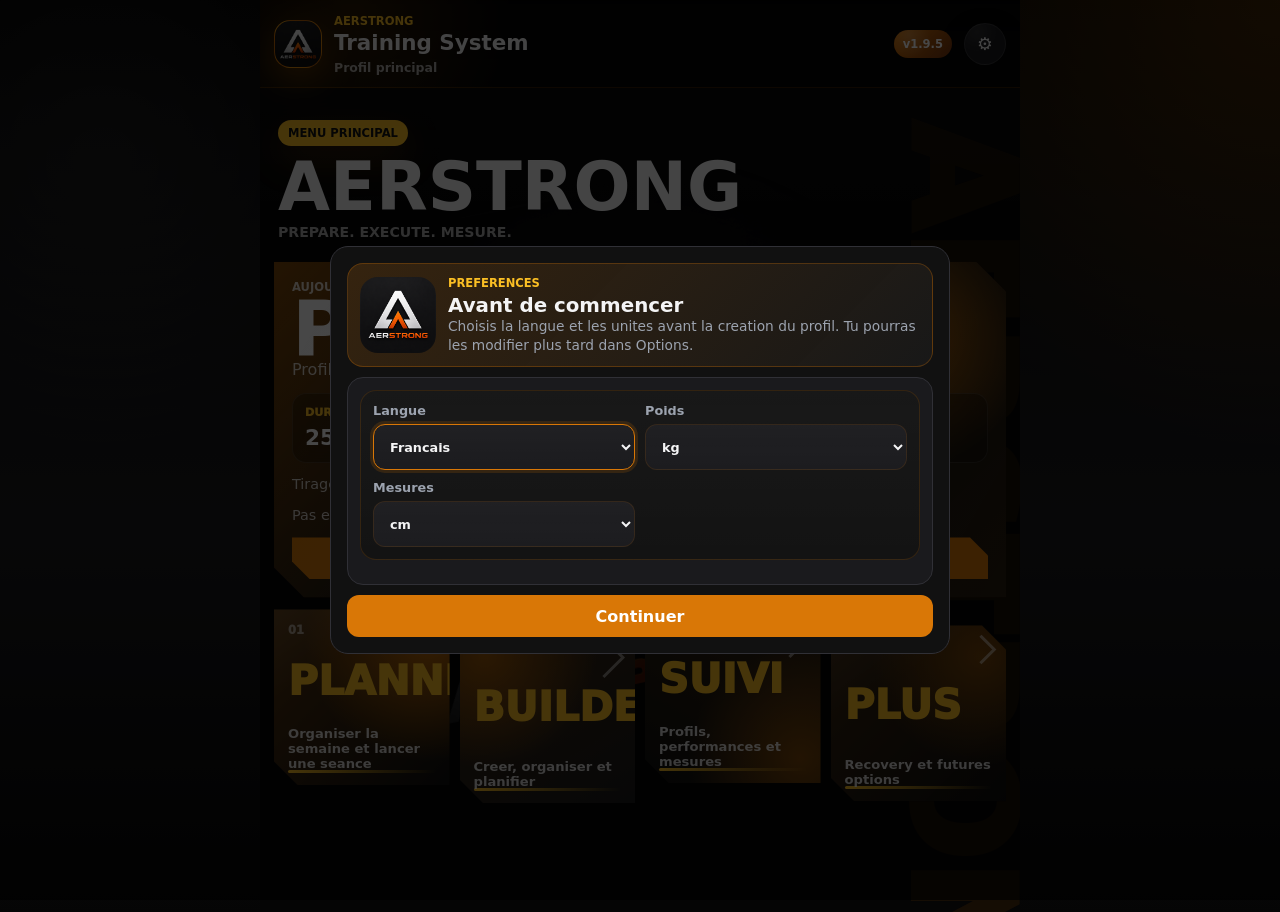
==== github-upload/index.html @ 8ae1c83d "Fix French localization replacements" ====
<!doctype html>
<html lang="fr">
  <head>
    <meta charset="utf-8">
    <meta name="viewport" content="width=device-width, initial-scale=1, viewport-fit=cover">
    <meta name="theme-color" content="#070707">
    <title>AERSTRONG</title>
    <link rel="manifest" href="manifest.webmanifest">
    <link rel="apple-touch-icon" href="icons/apple-touch-icon.png">
    <link rel="stylesheet" href="styles.css">
  </head>
  <body>
    <div class="app-shell">
      <header class="topbar">
        <div class="brand-mark" aria-hidden="true">
          <img src="icons/aerstrong_logo.png" alt="" draggable="false">
        </div>
        <div>
          <p class="eyebrow">AERSTRONG</p>
          <h1>Training System</h1>
          <p class="active-profile-chip" id="activeProfileName">Profil principal</p>
        </div>
        <span class="version-badge" id="appVersionBadge">v1.9.5</span>
        <button class="settings-button" id="openSettings" type="button" title="Options" aria-label="Options">⚙</button>
        <button class="icon-button" id="installButton" type="button" hidden title="Installer">Install</button>
      </header>

      <main>
        <section class="view active home-view" id="homeView">
          <div class="home-watermark" aria-hidden="true"></div>
          <div class="main-menu-head">
            <p class="label">Menu principal</p>
            <h2>AERSTRONG</h2>
            <p>Prepare. Execute. Mesure.</p>
          </div>
          <section id="todayDashboard"></section>
          <div class="main-menu-grid" aria-label="Menu principal">
            <button class="main-menu-button training" data-view="planner" type="button">
              <small>01</small>
              <span>Planning</span>
              <strong>Organiser la semaine et lancer une seance</strong>
              <em>Aujourd'hui, semaine, deplacements</em>
            </button>
            <button class="main-menu-button builder" data-view="builder" type="button">
              <small>02</small>
              <span>Builder</span>
              <strong>Creer, organiser et planifier</strong>
              <em>Seances, exercices, modeles</em>
            </button>
            <button class="main-menu-button tracking" data-view="tracking" type="button">
              <small>03</small>
              <span>Suivi</span>
              <strong>Profils, performances et mesures</strong>
              <em>Coach, courbes, historique</em>
            </button>
            <button class="main-menu-button future" data-view="future" type="button">
              <small>04</small>
              <span>Plus</span>
              <strong>Recovery et futures options</strong>
              <em>Modules a venir</em>
            </button>
          </div>
        </section>

        <section class="view" id="trainingView">
          <button class="menu-back-button" data-view="home" type="button">Menu</button>
          <div id="trainingScreen"></div>
        </section>

        <section class="view" id="builderView">
          <button class="menu-back-button" data-view="home" type="button">Menu</button>
          <div class="section-head">
            <div>
              <p class="label">Seance Builder</p>
              <h2>Preparation des semaines</h2>
            </div>
            <span class="status-pill">Avant la salle</span>
          </div>

          <div class="segmented builder-tabs" id="builderModes" aria-label="Sections du builder">
            <button class="segment active" data-builder-mode="sessions" type="button">Seances</button>
            <button class="segment" data-builder-mode="library" type="button">Exercices</button>
            <button class="segment" data-builder-mode="models" type="button">Modeles</button>
          </div>

          <div class="builder-pane active" id="builderSessions">
            <form class="input-grid" id="templateForm">
              <label>
                Nom de la seance
                <input id="templateName" placeholder="Push A, Pull B, Legs" required>
              </label>
              <label>
                Groupe
                <select id="templateGroup"></select>
              </label>
              <label>
                Nouveau groupe
                <input id="newTemplateGroup" placeholder="Prise de masse, Force...">
              </label>
              <button class="primary-button align-end" type="submit">Creer</button>
            </form>
            <section>
              <div class="item-head">
                <h3>Seances</h3>
                <span class="status-pill" id="activeTrainingGroupPill">Tous</span>
              </div>
              <div class="filter-row" id="trainingGroupFilters"></div>
              <div class="stack" id="templateList"></div>
            </section>
          </div>

          <div class="builder-pane" id="builderLibrary">
            <section>
              <h3>Bibliotheque exercices</h3>
              <form class="input-grid compact-form" id="exerciseForm">
                <input id="exerciseEditId" type="hidden">
                <label>
                  Exercice
                  <input id="exerciseName" placeholder="Tirage vertical poulie" required>
                </label>
                <label>
                  Groupe musculaire
                  <select id="exerciseFamily"></select>
                </label>
                <label>
                  Type
                  <select id="exerciseEquipment">
                    <option>Machine guidee</option>
                    <option>Poulie</option>
                    <option>Halteres</option>
                    <option>Barre</option>
                    <option>Poids du corps</option>
                  </select>
                </label>
                <label>
                  Repos par defaut
                  <div class="time-picker">
                    <select id="exerciseRestMinutes" aria-label="Minutes"></select>
                    <span class="time-separator">:</span>
                    <select id="exerciseRestSeconds" aria-label="Secondes"></select>
                  </div>
                </label>
                <label class="wide">
                  Alternatives
                  <select id="exerciseAlternativePick"></select>
                </label>
                <div class="chip-list wide" id="exerciseAlternativeTags"></div>
                <div class="button-row wide">
                  <button class="primary-button" id="exerciseSubmitButton" type="submit">Ajouter l'exercice</button>
                  <button class="small-button" id="cancelExerciseEdit" type="button" hidden>Annuler</button>
                </div>
              </form>
              <section class="item-card compact-manager">
                <div class="item-head">
                  <div>
                    <strong>Groupes musculaires</strong>
                    <p class="muted-text">Renommer ou supprimer un groupe personnalise.</p>
                  </div>
                </div>
                <div class="chip-list" id="muscleGroupManager"></div>
              </section>
              <label class="search-box">
                Recherche exercice
                <input id="exerciseLibrarySearch" type="search" placeholder="Squat, tirage, curl..." autocomplete="off">
              </label>
              <div class="filter-row" id="equipmentFilters"></div>
              <div class="filter-row" id="muscleFilters"></div>
              <div class="stack" id="exerciseLibrary"></div>
            </section>
          </div>

          <section class="planner-panel builder-pane" id="builderModels">
            <div class="section-head">
              <div>
                <p class="label">Modeles</p>
                <h2>Programmes prets a adapter</h2>
              </div>
            </div>
            <div class="model-grid" id="programModelList"></div>
          </section>
        </section>

        <section class="view" id="plannerView">
          <button class="menu-back-button" data-view="home" type="button">Menu</button>
          <div class="section-head">
            <div>
              <p class="label">Planning</p>
              <h2>Organisation hebdo</h2>
            </div>
            <span class="status-pill">Calendrier</span>
          </div>
          <section class="planner-overview" id="plannerOverview"></section>
          <form class="input-grid planner-form" id="scheduleForm">
            <label>
              Date
              <input id="scheduleDate" type="date" required>
            </label>
            <label>
              Seance
              <select id="scheduleTemplate" required></select>
            </label>
            <label class="check-row">
              <input id="scheduleRepeat" type="checkbox">
              Revient chaque semaine
            </label>
            <button class="primary-button align-end" type="submit">Planifier</button>
          </form>
          <div class="segmented" id="calendarModes" aria-label="Affichage planning">
            <button class="segment active" data-calendar-mode="week" type="button">Semaine</button>
            <button class="segment" data-calendar-mode="planner" type="button">Planner</button>
            <button class="segment" data-calendar-mode="list" type="button">Liste</button>
          </div>
          <div class="stack" id="calendarList"></div>
        </section>

        <section class="view" id="trackingView">
          <button class="menu-back-button" data-view="home" type="button">Menu</button>
          <div class="section-head">
            <div>
              <p class="label">Suivi</p>
              <h2>Performance & Mensurations</h2>
            </div>
          </div>
          <div class="segmented" id="trackingModes">
            <button class="segment active" data-tracking-mode="performance" type="button">Performance</button>
            <button class="segment" data-tracking-mode="coach" type="button">Coach</button>
            <button class="segment" data-tracking-mode="charts" type="button">Courbes</button>
            <button class="segment" data-tracking-mode="health" type="button">Mensurations</button>
          </div>
          <div id="trackingPanel"></div>
        </section>

        <section class="view" id="futureView">
          <button class="menu-back-button" data-view="home" type="button">Menu</button>
          <div class="section-head">
            <div>
              <p class="label">Plus</p>
              <h2>Outils & prochaines categories</h2>
            </div>
          </div>
          <div class="plus-grid">
            <article class="plus-card nutrition">
              <span>Nutrition</span>
              <strong>Module a venir</strong>
              <p>En reconstruction pour rester simple, clair et vraiment utile.</p>
              <button class="small-button" id="openNutrition" type="button" disabled>Prochainement</button>
            </article>
            <article class="plus-card recovery">
              <span>Recovery</span>
              <strong>Sommeil, fatigue et douleurs</strong>
              <p>Noter la recuperation pour mieux comprendre les performances et ajuster les seances.</p>
              <button class="small-button" type="button" disabled>Prochainement</button>
            </article>
          </div>
        </section>

        <section class="view" id="nutritionView">
          <button class="menu-back-button" data-view="future" type="button">Plus</button>
          <div class="section-head">
            <div>
              <p class="label">Nutrition</p>
              <h2>Adherence & objectifs</h2>
            </div>
          </div>
          <section class="nutrition-panel" id="nutritionPanel"></section>
        </section>

        <section class="view" id="coachView">
          <button class="menu-back-button" data-view="future" type="button">Plus</button>
          <div class="section-head">
            <div>
              <p class="label">Coach</p>
              <h2>Suggestions intelligentes</h2>
            </div>
          </div>
          <section class="coach-panel" id="coachPanel"></section>
        </section>
      </main>
    </div>


    <dialog id="firstSettingsDialog" class="wide-dialog">
      <form method="dialog" class="dialog-card onboarding-card" id="firstSettingsForm">
        <div class="onboarding-hero">
          <img src="icons/aerstrong_logo.png" alt="" draggable="false">
          <div>
            <p class="label" id="firstSettingsLabel">Preferences</p>
            <h2 id="firstSettingsTitle">Avant de commencer</h2>
            <p class="muted-text" id="firstSettingsText">Choisis la langue et les unites avant la creation du profil. Tu pourras les modifier plus tard dans Options.</p>
          </div>
        </div>
        <section class="onboarding-section">
          <div class="input-grid compact-form">
            <label id="firstLanguageLabel">Langue
              <select id="firstLanguage">
                <option value="fr">Francais</option>
                <option value="en">English</option>
              </select>
            </label>
            <label id="firstWeightLabel">Poids
              <select id="firstWeightUnit">
                <option value="kg">kg</option>
                <option value="lbs">lbs</option>
              </select>
            </label>
            <label id="firstLengthLabel">Mesures
              <select id="firstLengthUnit">
                <option value="cm">cm</option>
                <option value="inch">inch</option>
              </select>
            </label>
          </div>
        </section>
        <button class="primary-button" id="saveFirstSettings" type="submit">Continuer</button>
      </form>
    </dialog>
    <dialog id="welcomeDialog" class="wide-dialog">
      <form method="dialog" class="dialog-card onboarding-card welcome-card">
        <div class="onboarding-hero">
          <img src="icons/aerstrong_logo.png" alt="" draggable="false">
          <div>
            <p class="label" id="welcomeLabel">Bienvenue sur AERSTRONG</p>
            <h2 id="welcomeTitle">Bienvenue sur AERSTRONG</h2>
            <p class="muted-text" id="welcomeSubtitle">AERSTRONG est une application creee par un passionne de musculation et de sport, pour les passionnes.</p>
          </div>
        </div>
        <div class="legal-copy" id="welcomeLegalCopy">
          <p>Son objectif est de vous aider à suivre vos entraînements, mesurer votre progression et rester motivé dans votre pratique sportive. Les conseils, suggestions et informations présents dans l'application sont fournis à titre informatif uniquement.</p>
          <p>AERSTRONG n'est pas développé par des médecins, kinésithérapeutes, nutritionnistes ou autres professionnels de santé. Les contenus proposés ne constituent en aucun cas un avis médical, un diagnostic ou une prescription.</p>
          <p>Chaque personne étant différente, il est recommandé de consulter un professionnel qualifié avant d'entreprendre ou de modifier un programme d'entraînement, un régime alimentaire ou toute autre pratique susceptible d'avoir un impact sur votre santé.</p>
          <p>L'utilisation de cette application se fait sous votre entière responsabilité. Veillez à vous entraîner de manière adaptée à votre niveau, à respecter vos limites et à privilégier votre sécurité.</p>
          <p>Merci de faire partie de l'aventure AERSTRONG. Nous espérons que cette application vous accompagnera dans votre progression et votre passion pour le sport.</p>
          <p><strong>Stay Strong.</strong></p>
        </div>
        <div class="button-row">
          <button class="primary-button" id="acceptWelcome" type="button">J'ai compris</button>
          <button class="small-button" id="learnMoreWelcome" type="button">En savoir plus</button>
        </div>
      </form>
    </dialog>

    <dialog id="aboutDialog" class="wide-dialog">
      <form method="dialog" class="dialog-card onboarding-card about-card">
        <div class="onboarding-hero">
          <img src="icons/aerstrong_logo.png" alt="" draggable="false">
          <div>
            <p class="label" id="aboutLabel">A propos</p>
            <h2 id="aboutTitle">A propos d'AERSTRONG</h2>
          </div>
        </div>
        <div class="legal-copy" id="aboutLegalCopy">
          <h3>Pourquoi AERSTRONG existe ?</h3>
          <p>AERSTRONG est né d'une passion pour la musculation, le sport et le dépassement de soi.</p>
          <p>Comme beaucoup de pratiquants, j'ai passé des années à chercher l'application parfaite pour suivre mes entraînements. J'en ai testé beaucoup, mais il y avait toujours quelque chose qui manquait : une fonctionnalité, une simplicité d'utilisation ou simplement une philosophie qui me correspondait.</p>
          <p>Alors un jour, j'ai décidé de créer l'outil que j'aurais aimé avoir.</p>

          <h3>Un projet de passionné</h3>
          <p>Je ne suis ni une grande entreprise ni une équipe de développeurs.</p>
          <p>Je suis simplement un passionné de sport qui a voulu mettre ses connaissances, son expérience et son temps au service d'un projet utile pour la communauté.</p>
          <p>AERSTRONG a été conçu avec une idée simple : créer une application que j'utiliserais moi-même chaque jour avec plaisir.</p>
          <p>Si elle peut également aider d'autres passionnés à progresser, à rester motivés et à atteindre leurs objectifs, alors le projet aura déjà rempli sa mission.</p>

          <h3>Ce qu'AERSTRONG est</h3>
          <ul>
            <li>Un carnet d'entraînement numérique.</li>
            <li>Un outil de suivi de progression.</li>
            <li>Une aide à l'organisation de vos séances.</li>
            <li>Un compagnon de route dans votre pratique sportive.</li>
          </ul>

          <h3>Ce qu'AERSTRONG n'est pas</h3>
          <p>AERSTRONG ne remplace pas :</p>
          <ul>
            <li>Un médecin.</li>
            <li>Un kinésithérapeute.</li>
            <li>Un coach sportif diplômé.</li>
            <li>Un nutritionniste.</li>
            <li>Un professionnel de santé.</li>
          </ul>
          <p>Les informations et suggestions proposées dans l'application sont fournies à titre informatif uniquement et ne doivent jamais être considérées comme un avis médical ou professionnel.</p>

          <h3>Votre santé avant tout</h3>
          <p>Chaque personne possède son propre niveau, ses objectifs, ses limites et ses antécédents.</p>
          <p>Avant de commencer un nouveau programme d'entraînement, un changement alimentaire important ou toute activité physique intense, il est recommandé de consulter un professionnel qualifié.</p>
          <p>Écoutez votre corps. En cas de douleur, d'inconfort ou de doute, interrompez l'activité concernée et demandez conseil à un spécialiste.</p>
          <p>Votre santé passera toujours avant vos performances.</p>

          <h3>Construisons AERSTRONG ensemble</h3>
          <p>AERSTRONG est un projet vivant qui continuera d'évoluer grâce à ses utilisateurs.</p>
          <p>Vos retours, vos idées et vos suggestions sont précieux. Chaque amélioration, chaque fonctionnalité et chaque correction contribue à rendre l'application meilleure pour toute la communauté.</p>
          <p>Merci de faire partie de cette aventure.</p>
          <p>J'ai créé cette application parce que j'avais besoin de cet outil pour moi-même. Si elle peut aider d'autres passionnés à progresser, alors le pari est réussi.</p>
          <p><strong>Stay Strong.</strong></p>
          <p>— Alvin, créateur d'AERSTRONG</p>
        </div>
        <button class="primary-button" id="acceptAbout" type="button">J'ai compris</button>
      </form>
    </dialog>

    <dialog id="onboardingDialog" class="wide-dialog">
      <form method="dialog" class="dialog-card onboarding-card" id="onboardingForm">
        <div class="onboarding-hero">
          <img src="icons/aerstrong_logo.png" alt="" draggable="false">
          <div>
            <p class="label" id="onboardingLabel">Bienvenue sur AERSTRONG</p>
            <h2>Prepare ton premier programme</h2>
            <p class="muted-text">Tu peux tout remplir maintenant, completer plus tard, ou partir de zero.</p>
          </div>
        </div>

        <section class="onboarding-section">
          <h3>Profil</h3>
          <div class="input-grid compact-form">
            <label>Nom<input id="onboardingName" placeholder="Profil principal"></label>
            <label class="wide">Date de naissance
              <div class="birth-date-row">
                <input id="onboardingBirthDateText" inputmode="numeric" placeholder="jj/mm/aaaa">
                <input id="onboardingBirthDate" type="date" aria-label="Choisir dans le calendrier">
              </div>
            </label>
            <label>Taille cm<input id="onboardingHeight" inputmode="decimal" type="number" step="0.1" placeholder="178"></label>
          </div>
        </section>

        <section class="onboarding-section">
          <h3>Mensurations optionnelles</h3>
          <div class="input-grid compact-form">
            <label>Poids kg<input id="onboardingWeight" inputmode="decimal" type="number" step="0.1" placeholder="82.5"></label>
            <label>Bodyfat %<input id="onboardingBodyfat" inputmode="decimal" type="number" step="0.1" placeholder="15"></label>
            <label>Tour taille cm<input id="onboardingWaist" inputmode="decimal" type="number" step="0.1" placeholder="84"></label>
          </div>
        </section>

        <section class="onboarding-section">
          <h3>Objectif</h3>
          <select id="onboardingGoal">
            <option value="muscle">Prise de muscle</option>
            <option value="fatloss">Perte de poids</option>
            <option value="maintain">Maintien / forme generale</option>
            <option value="strength">Force / performance</option>
          </select>
        </section>

        <section class="onboarding-section">
          <h3>Frequence</h3>
          <label>Seances par semaine
            <select id="onboardingFrequency">
              <option value="3">3</option>
              <option value="2">2</option>
              <option value="4">4</option>
              <option value="5">5</option>
              <option value="6">6</option>
            </select>
          </label>
          <div class="weekday-grid">
            <label><input type="checkbox" name="onboardingDays" value="1" checked> Lun</label>
            <label><input type="checkbox" name="onboardingDays" value="2"> Mar</label>
            <label><input type="checkbox" name="onboardingDays" value="3" checked> Mer</label>
            <label><input type="checkbox" name="onboardingDays" value="4"> Jeu</label>
            <label><input type="checkbox" name="onboardingDays" value="5" checked> Ven</label>
            <label><input type="checkbox" name="onboardingDays" value="6"> Sam</label>
            <label><input type="checkbox" name="onboardingDays" value="0"> Dim</label>
          </div>
        </section>

        <section class="onboarding-section">
          <h3>Apercu du programme</h3>
          <div class="onboarding-preview" id="onboardingPreview"></div>
        </section>

        <button class="primary-button" type="submit">Generer mon programme</button>
        <button class="small-button" id="skipOnboarding" type="button">Ignorer et commencer de zero</button>
      </form>
    </dialog>

    <dialog id="alternativeDialog">
      <form method="dialog" class="dialog-card">
        <h2>Machine indisponible</h2>
        <p id="alternativeHelp">Choisis une alternative.</p>
        <div class="stack" id="alternativeList"></div>
        <label>
          Charge utilisee
          <input id="alternativeWeight" inputmode="decimal" type="number" step="0.5" placeholder="Charge">
        </label>
        <button class="primary-button" id="confirmAlternative" type="button">Valider l'alternative</button>
        <button class="small-button" value="cancel">Annuler</button>
      </form>
    </dialog>

    <dialog id="editTemplateDialog">
      <form method="dialog" class="dialog-card" id="editTemplateForm">
        <h2>Modifier la seance</h2>
        <input id="editTemplateId" type="hidden">
        <label>
          Nom
          <input id="editTemplateName" required>
        </label>
        <label>
          Groupe
          <select id="editTemplateGroup"></select>
        </label>
        <label>
          Nouveau groupe
          <input id="editTemplateNewGroup" placeholder="Prise de masse, Force...">
        </label>
        <button class="primary-button" type="submit">Sauver</button>
        <button class="small-button" value="cancel">Annuler</button>
      </form>
    </dialog>

    <dialog id="editPlanItemDialog">
      <form method="dialog" class="dialog-card" id="editPlanItemForm">
        <h2>Modifier l'exercice</h2>
        <input id="editPlanTemplateId" type="hidden">
        <input id="editPlanItemId" type="hidden">
        <label>Exercice<select id="editPlanExercise"></select></label>
        <label>Series<input id="editPlanSets" inputmode="numeric" min="1" type="number"></label>
        <label>Rep min<input id="editPlanMinReps" inputmode="numeric" min="1" type="number"></label>
        <label>Rep max<input id="editPlanMaxReps" inputmode="numeric" min="1" type="number"></label>
        <label>Kg<input id="editPlanWeight" inputmode="decimal" min="0" step="0.5" type="number"></label>
        <label>+ kg<input id="editPlanIncrement" inputmode="decimal" min="0" step="0.5" type="number"></label>
        <label>Repos
          <div class="time-picker">
            <select id="editPlanRestMinutes" aria-label="Minutes"></select>
            <span class="time-separator">:</span>
            <select id="editPlanRestSeconds" aria-label="Secondes"></select>
          </div>
        </label>
        <button class="primary-button" type="submit">Sauver</button>
        <button class="small-button" value="cancel">Annuler</button>
      </form>
    </dialog>

    <dialog id="exerciseOptionsDialog">
      <form method="dialog" class="dialog-card">
        <h2 id="exerciseOptionsTitle">Exercice</h2>
        <button class="small-button" id="editExerciseOption" type="button">Modifier</button>
        <button class="small-button" id="addExerciseToTemplateOption" type="button">Ajouter a une seance</button>
        <button class="small-button danger" id="deleteExerciseOption" type="button">Supprimer</button>
        <button class="small-button" value="cancel">Fermer</button>
      </form>
    </dialog>

    <dialog id="addExerciseToTemplateDialog">
      <form method="dialog" class="dialog-card" id="addExerciseToTemplateForm">
        <h2>Ajouter a une seance</h2>
        <input id="addExerciseId" type="hidden">
        <label>Seance<select id="addExerciseTemplate"></select></label>
        <label>Series<input id="addExerciseSets" inputmode="numeric" min="1" type="number" value="4"></label>
        <label>Rep min<input id="addExerciseMinReps" inputmode="numeric" min="1" type="number" value="8"></label>
        <label>Rep max<input id="addExerciseMaxReps" inputmode="numeric" min="1" type="number" value="12"></label>
        <label>Kg<input id="addExerciseWeight" inputmode="decimal" min="0" step="0.5" type="number" value="40"></label>
        <label>+ kg<input id="addExerciseIncrement" inputmode="decimal" min="0" step="0.5" type="number" value="2.5"></label>
        <label>Repos
          <div class="time-picker">
            <select id="addExerciseRestMinutes" aria-label="Minutes"></select>
            <span class="time-separator">:</span>
            <select id="addExerciseRestSeconds" aria-label="Secondes"></select>
          </div>
        </label>
        <button class="primary-button" type="submit">Ajouter</button>
        <button class="small-button" value="cancel">Annuler</button>
      </form>
    </dialog>

    <dialog id="templateActionsDialog">
      <form method="dialog" class="dialog-card">
        <h2 id="templateActionsTitle">Seance</h2>
        <button class="small-button" id="templateActionEdit" type="button">Modifier</button>
        <button class="small-button" id="templateActionDuplicate" type="button">Dupliquer</button>
        <button class="small-button danger" id="templateActionDelete" type="button">Supprimer</button>
        <button class="small-button" value="cancel">Fermer</button>
      </form>
    </dialog>

    <dialog id="planItemActionsDialog">
      <form method="dialog" class="dialog-card">
        <h2 id="planItemActionsTitle">Exercice</h2>
        <button class="small-button" id="planItemActionEdit" type="button">Modifier</button>
        <button class="small-button danger" id="planItemActionDelete" type="button">Supprimer</button>
        <button class="small-button" value="cancel">Fermer</button>
      </form>
    </dialog>

    <dialog id="healthActionsDialog">
      <form method="dialog" class="dialog-card">
        <h2 id="healthActionsTitle">Mesures</h2>
        <button class="small-button" id="healthActionEdit" type="button">Modifier</button>
        <button class="small-button danger" id="healthActionDelete" type="button">Supprimer</button>
        <button class="small-button" value="cancel">Fermer</button>
      </form>
    </dialog>

    <dialog id="workoutLogEditDialog" class="wide-dialog">
      <form method="dialog" class="dialog-card" id="workoutLogEditForm">
        <h2>Modifier la seance</h2>
        <input id="workoutLogEditId" type="hidden">
        <label id="workoutLogTemplateWrap">Seance<select id="workoutLogEditTemplate"></select></label>
        <label>Date<input id="workoutLogEditDate" type="date"></label>
        <div class="stack" id="workoutLogEditEntries"></div>
        <button class="primary-button" type="submit">Enregistrer</button>
        <button class="small-button" value="cancel">Annuler</button>
      </form>
    </dialog>

    <dialog id="workoutLogActionsDialog">
      <form method="dialog" class="dialog-card">
        <h2 id="workoutLogActionsTitle">Seance</h2>
        <button class="small-button" id="workoutLogActionEdit" type="button">Modifier</button>
        <button class="small-button danger" id="workoutLogActionDelete" type="button">Supprimer</button>
        <button class="small-button" value="cancel">Fermer</button>
      </form>
    </dialog>

    <dialog id="scheduleActionsDialog">
      <form method="dialog" class="dialog-card">
        <h2 id="scheduleActionsTitle">Planning</h2>
        <button class="small-button" id="scheduleActionMove" type="button">Deplacer cette occurrence</button>
        <button class="small-button danger" id="scheduleActionDelete" type="button">Supprimer</button>
        <button class="small-button" value="cancel">Fermer</button>
      </form>
    </dialog>

    <dialog id="moveScheduleDialog">
      <form method="dialog" class="dialog-card" id="moveScheduleForm">
        <h2>Deplacer la seance</h2>
        <input id="moveScheduleId" type="hidden">
        <input id="moveScheduleFrom" type="hidden">
        <label>Nouvelle date<input id="moveScheduleDate" type="date" required></label>
        <button class="primary-button" type="submit">Deplacer</button>
        <button class="small-button" value="cancel">Annuler</button>
      </form>
    </dialog>

    <dialog id="muscleGroupActionsDialog">
      <form method="dialog" class="dialog-card">
        <h2 id="muscleGroupActionsTitle">Groupe musculaire</h2>
        <button class="small-button" id="muscleGroupActionRename" type="button">Renommer</button>
        <button class="small-button danger" id="muscleGroupActionDelete" type="button">Supprimer</button>
        <button class="small-button" value="cancel">Fermer</button>
      </form>
    </dialog>

    <dialog id="appMessageDialog">
      <form method="dialog" class="dialog-card app-message-card">
        <p class="label" id="appMessageLabel">AERSTRONG</p>
        <h2 id="appMessageTitle">Confirmation</h2>
        <p class="muted-text" id="appMessageText"></p>
        <label id="appMessageInputWrap" hidden>
          <span id="appMessageInputLabel">Valeur</span>
          <input id="appMessageInput">
        </label>
        <div class="dialog-actions">
          <button class="small-button" id="appMessageCancel" value="cancel" type="button">Annuler</button>
          <button class="primary-button" id="appMessageConfirm" type="button">Confirmer</button>
        </div>
      </form>
    </dialog>

    <dialog id="nutritionIntroDialog">
      <form method="dialog" class="dialog-card">
        <h2>Nutrition dans AERSTRONG</h2>
        <p class="muted-text">Nutrition doit être un tableau de bord d’adhérence, pas un compteur alimentaire complet. Rapide à remplir en 30 secondes par jour, utile pour expliquer les performances.</p>
        <button class="primary-button" id="acceptNutritionIntro" type="button">J'ai compris</button>
      </form>
    </dialog>

    <dialog id="settingsDialog">
      <form method="dialog" class="dialog-card" id="settingsForm">
        <h2>Options</h2>
        <label>
          Couleur interface
          <select id="settingsTheme">
            <option value="gold">Noir / orange</option>
            <option value="red">Noir / rouge</option>
            <option value="blue">Noir / bleu</option>
            <option value="green">Noir / vert</option>
            <option value="pink">Noir / rose</option>
            <option value="purple">Noir / violet</option>
            <option value="ice">Noir / ice</option>
          </select>
        </label>
        <label>
          Mode
          <select id="settingsMode">
            <option value="dark">Sombre</option>
            <option value="light">Clair</option>
          </select>
        </label>
        <label>
          Poids
          <select id="settingsWeightUnit">
            <option value="kg">kg</option>
            <option value="lbs">lbs</option>
          </select>
        </label>
        <label>
          Mesures
          <select id="settingsLengthUnit">
            <option value="cm">cm</option>
            <option value="inch">inch</option>
          </select>
        </label>
        <label>
          Langue
          <select id="settingsLanguage">
            <option value="fr">Francais</option>
            <option value="en">English</option>
          </select>
        </label>
        <section class="settings-data-panel">
          <div class="item-head">
            <div>
              <h3>Protection des donnees</h3>
              <p class="muted-text" id="dataStatus">Les donnees restent sur ce telephone. Garde un export en securite.</p>
            </div>
            <span class="status-pill" id="dataVersionPill">Data V8</span>
          </div>
          <article class="settings-action-card recommended" id="storageProtectionCard">
            <div>
              <span>Securite automatique</span>
              <strong id="storageProtectionTitle">Activer la protection locale</strong>
              <p id="storageProtectionText">Demande au telephone de conserver les donnees AERSTRONG et garde une backup precedente en cas d'erreur.</p>
            </div>
            <button class="small-button update-button" id="protectStorageButton" type="button">Activer</button>
          </article>
          <article class="settings-action-card">
            <div>
              <span>Sauvegarde fichier</span>
              <strong>Exporter ou importer</strong>
              <p>Cree un fichier compact a garder hors de l'app, utile avant une grosse mise a jour ou un changement de telephone.</p>
            </div>
            <div class="settings-action-buttons">
              <button class="small-button" id="exportDataButton" type="button">Exporter</button>
              <label class="small-button file-button">
                Importer
                <input id="importDataInput" type="file" accept="application/json,.json,.aerstrong.json" hidden>
              </label>
            </div>
          </article>
          <article class="settings-action-card">
            <div>
              <span>Retour de secours</span>
              <strong>Restaurer la derniere backup</strong>
              <p>Revient a l'etat juste avant la derniere modification sauvegardee sur ce telephone.</p>
            </div>
            <button class="small-button" id="restoreLocalBackupButton" type="button">Restaurer</button>
          </article>
          <details class="settings-more">
            <summary>Installation et mise a jour</summary>
            <p class="muted-text" id="pwaStatus">Verification...</p>
            <div class="button-row">
              <button class="small-button" id="checkUpdateButton" type="button">Verifier</button>
              <button class="small-button update-button" id="applyUpdateButton" type="button" hidden>Installer</button>
            </div>
          </details>
          <button class="small-button" id="openAbout" type="button">A propos d'AERSTRONG</button>
        </section>
        <button class="primary-button" type="submit">Sauver</button>
        <button class="small-button" value="cancel">Fermer</button>
      </form>
    </dialog>

    <dialog id="exitDialog">
      <form method="dialog" class="dialog-card">
        <h2>Quitter la seance ?</h2>
        <p id="exitHelp">Certaines series ne sont pas terminees.</p>
        <button class="small-button" data-exit-reason="manque de temps" type="button">Manque de temps</button>
        <button class="small-button" data-exit-reason="erreur" type="button">Erreur</button>
        <button class="small-button" data-exit-reason="autre" type="button">Autre raison</button>
        <button class="primary-button" data-exit-reason="terminee" type="button">Finir quand meme</button>
        <button class="small-button danger" data-exit-discard type="button">Quitter sans garder</button>
        <button class="small-button" value="cancel">Continuer la seance</button>
      </form>
    </dialog>

    <dialog id="exerciseIntroDialog">
      <form method="dialog" class="dialog-card exercise-intro-card">
        <p class="label" id="exerciseIntroStep">Exercice</p>
        <h2 id="exerciseIntroName">Exercice</h2>
        <p class="muted-text" id="exerciseIntroMeta"></p>
        <button class="primary-button" id="startExerciseButton" type="button">Commencer</button>
      </form>
    </dialog>

    <script src="app.js" defer></script>
  </body>
</html>
---- github-upload/styles.css ----
:root {
  color-scheme: dark;
  --bg: #050505;
  --panel: #111111;
  --panel-2: #1a1a1d;
  --panel-3: #242429;
  --glass: rgba(18, 18, 20, 0.78);
  --ink: #f4f4f5;
  --muted: #9ca3af;
  --line: #303036;
  --red: #d97706;
  --red-2: #fbbf24;
  --accent-dark: #78350f;
  --accent-rgb: 217, 119, 6;
  --success: #22c55e;
  --success-dark: #15803d;
  --green: #22c55e;
  --warning: #f59e0b;
  --accent-soft: rgba(var(--accent-rgb), 0.18);
  --shadow: 0 22px 48px rgba(0, 0, 0, 0.42);
  --shadow-accent: 0 18px 44px rgba(var(--accent-rgb), 0.22);
  font-family: Inter, ui-sans-serif, system-ui, -apple-system, BlinkMacSystemFont, "Segoe UI", sans-serif;
}

[hidden] {
  display: none !important;
}

body,
button,
.app-shell,
.brand,
.logo,
img {
  -webkit-user-select: none;
  user-select: none;
  -webkit-touch-callout: none;
}

input,
textarea,
select {
  -webkit-user-select: text;
  user-select: text;
}

img {
  -webkit-user-drag: none;
  pointer-events: none;
}

:root[data-theme="red"] {
  --red: #e50914;
  --red-2: #ff3340;
  --accent-dark: #79080f;
  --accent-rgb: 229, 9, 20;
}

:root[data-theme="blue"] {
  --red: #2563eb;
  --red-2: #60a5fa;
  --accent-dark: #1e3a8a;
  --accent-rgb: 37, 99, 235;
}

:root[data-theme="green"] {
  --red: #16a34a;
  --red-2: #4ade80;
  --accent-dark: #14532d;
  --accent-rgb: 22, 163, 74;
}

:root[data-theme="pink"] {
  --red: #db2777;
  --red-2: #f9a8d4;
  --accent-dark: #831843;
  --accent-rgb: 219, 39, 119;
}

:root[data-theme="purple"] {
  --red: #8b5cf6;
  --red-2: #c4b5fd;
  --accent-dark: #4c1d95;
  --accent-rgb: 139, 92, 246;
}

:root[data-theme="gold"] {
  --red: #d97706;
  --red-2: #fbbf24;
  --accent-dark: #78350f;
  --accent-rgb: 217, 119, 6;
}

:root[data-theme="ice"] {
  --red: #06b6d4;
  --red-2: #67e8f9;
  --accent-dark: #164e63;
  --accent-rgb: 6, 182, 212;
}

:root[data-mode="light"] {
  color-scheme: light;
  --bg: #f4f4f5;
  --panel: #ffffff;
  --panel-2: #f1f1f3;
  --panel-3: #e5e7eb;
  --glass: rgba(255, 255, 255, 0.78);
  --ink: #111113;
  --muted: #5f636b;
  --line: #d5d7dc;
  --shadow: 0 18px 38px rgba(20, 20, 24, 0.16);
}

* {
  box-sizing: border-box;
}

body {
  margin: 0;
  min-height: 100vh;
  background:
    radial-gradient(circle at top right, rgba(var(--accent-rgb), 0.28), transparent 28rem),
    radial-gradient(circle at 8% 18%, rgba(255, 255, 255, 0.06), transparent 18rem),
    linear-gradient(180deg, var(--bg), var(--panel-2) 58%, var(--bg));
  color: var(--ink);
}

button,
input,
select {
  font: inherit;
}

button {
  cursor: pointer;
}

.app-shell {
  position: relative;
  width: min(100%, 760px);
  min-height: 100vh;
  margin: 0 auto;
  overflow: hidden;
  background:
    linear-gradient(180deg, rgba(255, 255, 255, 0.025), transparent 220px),
    var(--bg);
}

.topbar {
  position: sticky;
  top: 0;
  z-index: 10;
  display: flex;
  align-items: center;
  gap: 12px;
  margin: 0;
  padding: 14px 14px 12px;
  background:
    radial-gradient(circle at 12% 18%, rgba(var(--accent-rgb), 0.18), transparent 10rem),
    linear-gradient(180deg, rgba(0, 0, 0, 0.9), rgba(0, 0, 0, 0.68)),
    var(--glass);
  border-bottom: 1px solid rgba(var(--accent-rgb), 0.22);
  box-shadow: 0 12px 30px rgba(0, 0, 0, 0.22);
  backdrop-filter: blur(18px);
}

.brand-mark {
  flex: 0 0 auto;
  width: 48px;
  height: 48px;
  display: grid;
  place-items: center;
  position: relative;
  color: white;
  overflow: hidden;
  background:
    radial-gradient(circle at 24% 22%, rgba(255, 255, 255, 0.38), transparent 20%),
    linear-gradient(145deg, var(--red-2), var(--red) 52%, var(--accent-dark));
  border: 1px solid rgba(var(--accent-rgb), 0.52);
  border-radius: 16px;
  box-shadow:
    0 0 0 1px rgba(255, 255, 255, 0.06) inset,
    0 12px 34px rgba(var(--accent-rgb), 0.34);
  font-weight: 950;
}

.brand-mark img {
  width: 100%;
  height: 100%;
  display: block;
  object-fit: cover;
}

.topbar > div:not(.brand-mark) {
  flex: 1;
}

.eyebrow,
.label {
  margin: 0 0 4px;
  color: var(--red-2);
  font-size: 0.72rem;
  font-weight: 900;
  letter-spacing: 0;
  text-transform: uppercase;
}

h1,
h2,
h3,
p {
  margin: 0;
}

h1 {
  font-size: 1.34rem;
  line-height: 1.05;
}

h2 {
  font-size: 1.24rem;
}

h3 {
  margin: 12px 0 10px;
  font-size: 1rem;
}

main {
  position: relative;
  z-index: 1;
  padding: 14px;
}

.version-badge,
.status-pill {
  display: inline-flex;
  align-items: center;
  min-height: 28px;
  padding: 4px 9px;
  color: white;
  background:
    radial-gradient(circle at 26% 18%, rgba(255, 255, 255, 0.2), transparent 46%),
    linear-gradient(135deg, var(--red), var(--accent-dark));
  border-radius: 999px;
  font-size: 0.72rem;
  font-weight: 900;
}

.settings-button {
  width: 42px;
  min-height: 42px;
  color: var(--ink);
  background:
    radial-gradient(circle at 30% 20%, rgba(255, 255, 255, 0.08), transparent 48%),
    var(--panel-2);
  border: 1px solid rgba(255, 255, 255, 0.1);
  border-radius: 999px;
  font-size: 1.1rem;
  font-weight: 900;
  box-shadow: 0 8px 24px rgba(0, 0, 0, 0.28);
}

.tabs,
.segmented {
  display: grid;
  gap: 6px;
  margin: 0 0 14px;
  padding: 4px;
  background:
    linear-gradient(180deg, rgba(255, 255, 255, 0.035), rgba(255, 255, 255, 0.01)),
    rgba(0, 0, 0, 0.2);
  border: 1px solid rgba(var(--accent-rgb), 0.18);
  border-radius: 16px;
  box-shadow: 0 10px 26px rgba(0, 0, 0, 0.18);
}

.tabs {
  grid-template-columns: repeat(4, 1fr);
}

.profile-bar {
  display: grid;
  grid-template-columns: 1fr auto;
  gap: 10px;
  align-items: end;
  margin: 0 0 14px;
  padding: 12px;
  background: var(--panel);
  border: 1px solid var(--line);
  border-radius: 16px;
}

.profile-bar.in-tracking {
  margin: 10px 0 0;
  padding: 0;
  background: transparent;
  border: 0;
}

.field-title {
  margin: 0 0 8px;
  color: var(--muted);
  font-size: 0.86rem;
  font-weight: 900;
}

.profile-choices {
  display: grid;
  gap: 8px;
}

.profile-choice {
  min-height: 48px;
  padding: 0 12px;
  color: var(--ink);
  background: var(--panel-2);
  border: 1px solid var(--line);
  border-radius: 12px;
  text-align: left;
  font-weight: 900;
}

.profile-choice.active {
  color: white;
  border-color: var(--red);
  background: linear-gradient(135deg, var(--red), var(--accent-dark));
  box-shadow: 0 0 0 2px rgba(var(--accent-rgb), 0.18);
}

.active-profile-chip {
  margin-top: 5px;
  color: rgba(255, 255, 255, 0.66);
  font-size: 0.78rem;
  font-weight: 850;
}

.segmented {
  grid-template-columns: repeat(3, 1fr);
}

.tab,
.segment {
  min-height: 42px;
  padding: 0 8px;
  border: 1px solid rgba(var(--accent-rgb), 0.24);
  border-radius: 11px;
  background: rgba(255, 255, 255, 0.025);
  color: var(--muted);
  font-size: 0.78rem;
  font-weight: 900;
}

.tab.active,
.segment.active {
  color: white;
  border-color: rgba(var(--accent-rgb), 0.72);
  background:
    radial-gradient(circle at 20% 18%, rgba(255, 255, 255, 0.16), transparent 44%),
    linear-gradient(135deg, var(--red), var(--accent-dark));
  box-shadow:
    0 0 0 2px rgba(var(--accent-rgb), 0.13),
    0 10px 24px rgba(var(--accent-rgb), 0.18);
}

#trackingModes {
  grid-template-columns: repeat(4, minmax(0, 1fr));
}

#trackingModes .segment {
  font-size: 0.72rem;
}

.view {
  display: none;
}

.view.active {
  display: block;
}

.home-view {
  position: relative;
  min-height: calc(100vh - 104px);
  padding: 8px 0 22px;
}

.home-watermark {
  position: absolute;
  top: 42px;
  left: 50%;
  width: min(88vw, 520px);
  aspect-ratio: 1;
  background: url("icons/aerstrong_logo.png") center / contain no-repeat;
  opacity: 0.16;
  filter: saturate(1.18) contrast(1.08);
  mix-blend-mode: screen;
  pointer-events: none;
  transform: translateX(-50%) rotate(-9deg);
  mask-image: radial-gradient(circle, black 0 34%, rgba(0, 0, 0, 0.72) 44%, transparent 72%);
}

.main-menu-head {
  position: relative;
  z-index: 1;
  margin: 2px 0 16px;
  padding: 18px 4px 6px;
}

.main-menu-head h2 {
  max-width: 9ch;
  font-size: clamp(2.45rem, 12vw, 5.1rem);
  line-height: 0.86;
  letter-spacing: 0;
  text-transform: uppercase;
}

.main-menu-head p:not(.label) {
  max-width: 20rem;
  margin-top: 12px;
  color: var(--muted);
  font-size: 0.94rem;
  line-height: 1.35;
}

.main-menu-grid {
  display: grid;
  position: relative;
  z-index: 1;
  grid-template-columns: repeat(6, minmax(0, 1fr));
  gap: 10px;
}

.today-card {
  position: relative;
  display: grid;
  gap: 12px;
  margin: 0 0 12px;
  padding: 18px;
  color: white;
  overflow: hidden;
  background:
    radial-gradient(circle at 88% 14%, rgba(var(--accent-rgb), 0.7), transparent 10rem),
    radial-gradient(circle at 8% 92%, rgba(255, 255, 255, 0.08), transparent 10rem),
    linear-gradient(145deg, rgba(var(--accent-rgb), 0.28), rgba(255, 255, 255, 0.045)),
    var(--panel);
  border: 1px solid rgba(var(--accent-rgb), 0.4);
  border-radius: 28px;
  box-shadow: var(--shadow), var(--shadow-accent);
}

.today-card::after {
  content: "";
  position: absolute;
  inset: 0;
  background:
    linear-gradient(120deg, transparent, rgba(255, 255, 255, 0.08), transparent);
  opacity: 0.44;
  pointer-events: none;
}

.today-card h2 {
  max-width: 8.5ch;
  font-size: clamp(2.25rem, 11vw, 4.4rem);
  line-height: 0.86;
  text-transform: uppercase;
}

.today-card p {
  color: rgba(255, 255, 255, 0.78);
  line-height: 1.35;
}

.today-stats {
  display: grid;
  grid-template-columns: repeat(2, minmax(0, 1fr));
  gap: 8px;
}

.today-stats div {
  padding: 12px;
  background: rgba(0, 0, 0, 0.28);
  border: 1px solid rgba(255, 255, 255, 0.1);
  border-radius: 14px;
  backdrop-filter: blur(10px);
}

.today-stats span {
  display: block;
  color: var(--red-2);
  font-size: 0.7rem;
  font-weight: 950;
  text-transform: uppercase;
}

.today-stats strong {
  display: block;
  margin-top: 6px;
  font-size: 1.35rem;
}

.today-exercises {
  font-size: 0.9rem;
}

.today-start {
  min-height: 54px;
  font-size: 1rem;
  border-radius: 16px;
}

.main-menu-button {
  position: relative;
  grid-column: span 3;
  min-height: 176px;
  display: grid;
  grid-template-columns: minmax(0, 1fr) auto;
  align-content: space-between;
  gap: 10px 14px;
  padding: 16px;
  color: white;
  overflow: hidden;
  text-align: left;
  background:
    radial-gradient(circle at 82% 14%, rgba(var(--accent-rgb), 0.36), transparent 9rem),
    linear-gradient(135deg, rgba(var(--accent-rgb), 0.17), rgba(255, 255, 255, 0.035)),
    var(--panel);
  border: 1px solid rgba(var(--accent-rgb), 0.3);
  border-radius: 28px;
  box-shadow: 0 18px 42px rgba(0, 0, 0, 0.34);
  transition: transform 180ms ease, border-color 180ms ease, box-shadow 180ms ease;
}

.main-menu-button::before {
  content: "";
  position: absolute;
  inset: 1px;
  border-radius: 27px;
  background:
    linear-gradient(135deg, rgba(255, 255, 255, 0.11), transparent 42%),
    radial-gradient(circle at 88% 18%, rgba(var(--accent-rgb), 0.3), transparent 7rem);
  pointer-events: none;
}

.main-menu-button::after {
  content: "";
  position: absolute;
  right: 18px;
  top: 18px;
  width: 34px;
  height: 34px;
  border-top: 3px solid rgba(255, 255, 255, 0.86);
  border-right: 3px solid rgba(255, 255, 255, 0.86);
  transform: rotate(45deg);
  opacity: 0.42;
}

.main-menu-button:active {
  transform: scale(0.985);
  border-color: rgba(var(--accent-rgb), 0.62);
  box-shadow: 0 10px 26px rgba(0, 0, 0, 0.36);
}

.main-menu-button small,
.main-menu-button span,
.main-menu-button strong,
.main-menu-button em {
  position: relative;
  z-index: 1;
}

.main-menu-button small {
  grid-column: 1;
  width: fit-content;
  min-width: 38px;
  padding: 5px 9px;
  color: var(--red-2);
  background: rgba(0, 0, 0, 0.22);
  border: 1px solid rgba(var(--accent-rgb), 0.26);
  border-radius: 999px;
  font-size: 0.72rem;
  font-weight: 950;
}

.main-menu-button span {
  grid-column: 1 / -1;
  color: var(--red-2);
  align-self: end;
  font-size: clamp(1.72rem, 7.6vw, 3.3rem);
  line-height: 0.86;
  font-weight: 950;
  text-transform: uppercase;
}

.main-menu-button strong {
  grid-column: 1 / -1;
  max-width: 19rem;
  color: rgba(255, 255, 255, 0.84);
  font-size: clamp(0.9rem, 3.6vw, 1.14rem);
  line-height: 1.25;
  font-weight: 850;
}

.main-menu-button em {
  grid-column: 1 / -1;
  color: rgba(255, 255, 255, 0.58);
  font-size: 0.78rem;
  font-style: normal;
  font-weight: 800;
}

.main-menu-button.training {
  grid-column: 1 / -1;
  min-height: 190px;
  padding: 18px;
  background:
    radial-gradient(circle at 82% 10%, rgba(var(--accent-rgb), 0.82), transparent 12rem),
    radial-gradient(circle at 8% 96%, rgba(255, 255, 255, 0.07), transparent 8rem),
    linear-gradient(135deg, rgba(var(--accent-rgb), 0.3), rgba(0, 0, 0, 0.12)),
    var(--panel);
}

.main-menu-button.training span {
  font-size: clamp(2.45rem, 12vw, 5rem);
}

.main-menu-button.training strong {
  max-width: 22rem;
}

.main-menu-button.builder {
  background:
    radial-gradient(circle at 14% 16%, rgba(var(--accent-rgb), 0.62), transparent 7rem),
    linear-gradient(150deg, rgba(var(--accent-rgb), 0.2), rgba(255, 255, 255, 0.04)),
    var(--panel);
}

.main-menu-button.tracking {
  background:
    radial-gradient(circle at 88% 86%, rgba(var(--accent-rgb), 0.5), transparent 7rem),
    linear-gradient(210deg, rgba(var(--accent-rgb), 0.18), rgba(0, 0, 0, 0.12)),
    var(--panel);
}

.main-menu-button.future {
  grid-column: 1 / -1;
  min-height: 122px;
  background:
    radial-gradient(circle at 92% 18%, rgba(var(--accent-rgb), 0.36), transparent 9rem),
    linear-gradient(135deg, rgba(var(--accent-rgb), 0.14), rgba(255, 255, 255, 0.045)),
    var(--panel);
}

.main-menu-button.builder::after,
.main-menu-button.tracking::after {
  width: 26px;
  height: 26px;
  right: 16px;
  top: 16px;
}

.main-menu-button.future span {
  font-size: clamp(1.55rem, 7vw, 2.5rem);
}

@media (max-width: 380px) {
  .main-menu-button {
    grid-column: 1 / -1;
    min-height: 142px;
  }
}

.plus-grid {
  display: grid;
  gap: 12px;
}

.plus-card {
  display: grid;
  gap: 10px;
  padding: 16px;
  color: white;
  background:
    radial-gradient(circle at 88% 14%, rgba(var(--accent-rgb), 0.28), transparent 7rem),
    linear-gradient(135deg, rgba(var(--accent-rgb), 0.14), rgba(255, 255, 255, 0.03)),
    var(--panel);
  border: 1px solid rgba(var(--accent-rgb), 0.28);
  border-radius: 18px;
}

.plus-card span {
  color: var(--red-2);
  font-size: 0.75rem;
  font-weight: 950;
  text-transform: uppercase;
}

.plus-card strong {
  font-size: clamp(1.2rem, 5vw, 1.7rem);
  line-height: 1.05;
}

.plus-card p {
  color: rgba(255, 255, 255, 0.76);
  line-height: 1.4;
}

.plus-card.nutrition {
  background:
    radial-gradient(circle at 18% 12%, rgba(var(--accent-rgb), 0.38), transparent 7rem),
    linear-gradient(150deg, rgba(var(--accent-rgb), 0.18), rgba(255, 255, 255, 0.03)),
    var(--panel);
}

.plus-card.recovery {
  background:
    radial-gradient(circle at 86% 72%, rgba(var(--accent-rgb), 0.32), transparent 7rem),
    linear-gradient(210deg, rgba(var(--accent-rgb), 0.16), rgba(0, 0, 0, 0.1)),
    var(--panel);
}

.plus-card.coach {
  background:
    radial-gradient(circle at 50% 0%, rgba(var(--accent-rgb), 0.34), transparent 8rem),
    linear-gradient(135deg, rgba(var(--accent-rgb), 0.2), rgba(255, 255, 255, 0.04)),
    var(--panel);
}

.plus-card.data,
.plus-card.about {
  background:
    radial-gradient(circle at 94% 8%, rgba(var(--accent-rgb), 0.22), transparent 7rem),
    var(--panel);
}

.plus-card button:disabled {
  color: var(--muted);
  opacity: 0.72;
}

.nutrition-panel {
  display: grid;
  gap: 12px;
  margin-top: 0;
}

.nutrition-card {
  display: grid;
  gap: 12px;
  padding: 14px;
  background: var(--panel);
  border: 1px solid var(--line);
  border-radius: 18px;
}

.nutrition-card > strong {
  font-size: 1.05rem;
}

.nutrition-history {
  display: grid;
  gap: 8px;
}

.nutrition-history div {
  padding: 10px;
  background: var(--panel-2);
  border: 1px solid var(--line);
  border-radius: 12px;
}

.nutrition-history span {
  display: block;
  color: var(--muted);
  font-size: 0.72rem;
  font-weight: 900;
}

.nutrition-history strong {
  display: block;
  margin-top: 4px;
}

.nutrition-history p {
  margin-top: 4px;
  color: var(--muted);
  font-size: 0.86rem;
}

.coach-panel {
  display: grid;
  gap: 12px;
}

.coach-card {
  display: grid;
  gap: 10px;
  padding: 16px;
  color: white;
  background:
    radial-gradient(circle at 84% 14%, rgba(var(--accent-rgb), 0.26), transparent 7rem),
    linear-gradient(135deg, rgba(var(--accent-rgb), 0.14), rgba(255, 255, 255, 0.03)),
    var(--panel);
  border: 1px solid rgba(var(--accent-rgb), 0.28);
  border-radius: 18px;
}

.coach-card.primary {
  background:
    radial-gradient(circle at 84% 18%, rgba(var(--accent-rgb), 0.46), transparent 8rem),
    linear-gradient(135deg, rgba(var(--accent-rgb), 0.22), rgba(0, 0, 0, 0.12)),
    var(--panel);
}

.coach-card span {
  color: var(--red-2);
  font-size: 0.75rem;
  font-weight: 950;
  text-transform: uppercase;
}

.coach-card strong {
  font-size: clamp(1.25rem, 5vw, 1.85rem);
  line-height: 1.05;
}

.coach-card p {
  color: rgba(255, 255, 255, 0.78);
  line-height: 1.4;
}

.coach-list {
  display: grid;
  gap: 8px;
}

.coach-list div {
  padding: 10px;
  background: rgba(0, 0, 0, 0.2);
  border: 1px solid rgba(255, 255, 255, 0.1);
  border-radius: 12px;
}

.coach-list small {
  display: block;
  margin-bottom: 4px;
  color: var(--red-2);
  font-weight: 950;
  text-transform: uppercase;
}

.model-grid {
  display: grid;
  gap: 12px;
}

.model-card {
  display: grid;
  gap: 14px;
  padding: 16px;
  color: white;
  background:
    radial-gradient(circle at 84% 18%, rgba(var(--accent-rgb), 0.36), transparent 8rem),
    linear-gradient(135deg, rgba(var(--accent-rgb), 0.16), rgba(255, 255, 255, 0.03)),
    var(--panel);
  border: 1px solid rgba(var(--accent-rgb), 0.28);
  border-radius: 18px;
}

.model-card span {
  display: block;
  margin-bottom: 6px;
  color: var(--red-2);
  font-size: 0.75rem;
  font-weight: 950;
  text-transform: uppercase;
}

.model-card strong {
  display: block;
  font-size: clamp(1.35rem, 5vw, 1.9rem);
  line-height: 1.05;
}

.model-card p {
  margin-top: 8px;
  color: rgba(255, 255, 255, 0.76);
  line-height: 1.4;
}

.model-meta {
  padding: 10px 12px;
  color: var(--ink);
  background: rgba(0, 0, 0, 0.24);
  border: 1px solid rgba(255, 255, 255, 0.1);
  border-radius: 12px;
  font-weight: 900;
}

.planner-form {
  margin-bottom: 12px;
}

.planner-overview {
  display: grid;
  grid-template-columns: repeat(3, minmax(0, 1fr));
  gap: 10px;
  margin-bottom: 12px;
}

.planner-stat-card {
  min-width: 0;
  padding: 14px;
  background:
    radial-gradient(circle at 82% 10%, rgba(var(--accent-rgb), 0.32), transparent 5rem),
    var(--panel);
  border: 1px solid rgba(var(--accent-rgb), 0.22);
  border-radius: 16px;
}

.planner-stat-card span {
  display: block;
  color: var(--red-2);
  font-size: 0.68rem;
  font-weight: 950;
  text-transform: uppercase;
}

.planner-stat-card strong {
  display: block;
  margin-top: 6px;
  font-size: clamp(1.15rem, 4.5vw, 1.55rem);
  line-height: 1.05;
}

.planner-stat-card p {
  margin-top: 6px;
  color: var(--muted);
  font-size: 0.82rem;
  line-height: 1.3;
}

@media (max-width: 520px) {
  .planner-overview {
    grid-template-columns: 1fr;
  }
}

.menu-back-button {
  min-height: 40px;
  margin: 0 0 12px;
  padding: 0 14px;
  color: var(--ink);
  background:
    linear-gradient(180deg, rgba(255, 255, 255, 0.035), rgba(255, 255, 255, 0.01)),
    var(--panel-2);
  border: 1px solid rgba(var(--accent-rgb), 0.18);
  border-radius: 999px;
  font-weight: 900;
  box-shadow: 0 10px 24px rgba(0, 0, 0, 0.18);
}

.training-hero {
  min-height: 178px;
  display: grid;
  align-content: end;
  gap: 8px;
  padding: 18px;
  border: 1px solid rgba(var(--accent-rgb), 0.35);
  border-radius: 22px;
  background:
    linear-gradient(180deg, rgba(var(--accent-rgb), 0.12), rgba(0, 0, 0, 0.12)),
    var(--panel);
  box-shadow: var(--shadow);
}

.together-panel {
  display: grid;
  gap: 12px;
  margin: 0 0 12px;
  padding: 14px;
  background: var(--panel);
  border: 1px solid var(--line);
  border-radius: 18px;
}

.together-panel.compact {
  grid-template-columns: 1fr auto;
  align-items: center;
}

.training-control-row {
  display: flex;
  gap: 8px;
  align-items: center;
  justify-content: flex-end;
}

.sound-toggle {
  width: 44px;
  height: 44px;
  display: grid;
  place-items: center;
  color: var(--ink);
  background: var(--panel-2);
  border: 1px solid var(--line);
  border-radius: 999px;
  font-size: 1.05rem;
  font-weight: 900;
}

.sound-toggle.muted {
  color: var(--muted);
  background: rgba(255, 255, 255, 0.04);
  border-color: rgba(255, 255, 255, 0.12);
}

.together-panel p {
  color: var(--muted);
  line-height: 1.35;
}

.together-choices {
  grid-template-columns: repeat(2, minmax(0, 1fr));
}

.together-grid {
  display: grid;
  grid-template-columns: repeat(2, minmax(0, 1fr));
  gap: 10px;
  margin-bottom: 88px;
  width: 100%;
  overflow: hidden;
}

.together-card {
  min-width: 0;
  display: grid;
  gap: 10px;
  padding: 14px;
  background:
    linear-gradient(180deg, rgba(var(--accent-rgb), 0.1), rgba(0, 0, 0, 0.08)),
    var(--panel);
  border: 1px solid rgba(var(--accent-rgb), 0.28);
  border-radius: 20px;
  transition: border-color 300ms ease, box-shadow 300ms ease;
}

.together-card.timer-warning {
  border-color: rgba(245, 158, 11, 0.85);
  box-shadow: 0 0 26px rgba(245, 158, 11, 0.16);
}

.together-card.timer-danger {
  border-color: rgba(239, 68, 68, 0.95);
  box-shadow: 0 0 28px rgba(239, 68, 68, 0.22);
}

.together-card.done-card {
  border-color: var(--success);
  background: linear-gradient(135deg, rgba(22, 163, 74, 0.22), rgba(0, 0, 0, 0.08)), var(--panel);
}

.together-card h2 {
  min-height: 2.6em;
  font-size: clamp(1.35rem, 5.5vw, 2.2rem);
  line-height: 1.05;
  overflow-wrap: anywhere;
}

.together-card p {
  color: var(--muted);
}

.mini-set-row {
  display: grid;
  grid-template-columns: repeat(4, minmax(0, 1fr));
  gap: 6px;
  min-width: 0;
}

.set-dot {
  min-width: 0;
  min-height: 54px;
  display: grid;
  place-items: center;
  gap: 2px;
  color: var(--muted);
  background: var(--panel-2);
  border: 1px solid var(--line);
  border-radius: 12px;
  font-weight: 900;
}

.set-dot span {
  font-size: 0.64rem;
}

.set-dot strong {
  color: var(--ink);
}

.set-dot.current {
  border-color: var(--red);
}

.set-dot.done {
  color: white;
  background: linear-gradient(135deg, var(--success-dark), var(--success));
  border-color: var(--success);
}

.rep-target.compact {
  font-size: clamp(1.8rem, 9vw, 3.2rem);
}

.together-go {
  min-height: 86px;
  font-size: clamp(1.7rem, 8vw, 2.8rem);
}

.training-topline {
  display: flex;
  justify-content: space-between;
  gap: 10px;
  color: var(--muted);
  font-size: 0.78rem;
  font-weight: 850;
  text-transform: uppercase;
}

.training-hero h2 {
  font-size: clamp(1.8rem, 8vw, 3rem);
  line-height: 1;
  overflow-wrap: anywhere;
}

.training-hero p {
  color: var(--muted);
}

.exercise-session-menu {
  display: grid;
  gap: 8px;
}

.exercise-session-menu button {
  display: grid;
  grid-template-columns: 34px minmax(0, 1fr);
  gap: 10px;
  align-items: center;
  min-height: 54px;
  padding: 10px;
  color: var(--ink);
  text-align: left;
  background: var(--panel);
  border: 1px solid var(--line);
  border-radius: 14px;
}

.exercise-session-menu span {
  display: grid;
  width: 34px;
  height: 34px;
  place-items: center;
  color: var(--muted);
  background: var(--panel-2);
  border-radius: 999px;
  font-weight: 950;
}

.exercise-session-menu strong {
  min-width: 0;
  overflow-wrap: anywhere;
}

.exercise-session-menu button.active {
  border-color: var(--red);
  box-shadow: 0 0 0 2px rgba(var(--accent-rgb), 0.16);
}

.exercise-session-menu button.done {
  border-color: var(--success);
}

.exercise-session-menu button.done span {
  color: white;
  background: var(--success);
}

.set-status-row {
  display: grid;
  grid-template-columns: repeat(4, minmax(0, 1fr));
  gap: 8px;
  margin: 12px 0;
}

.set-pill {
  min-height: 78px;
  display: grid;
  place-items: center;
  gap: 4px;
  color: var(--muted);
  background: var(--panel-2);
  border: 1px solid var(--line);
  border-radius: 16px;
}

.set-pill span {
  font-size: 0.75rem;
  font-weight: 900;
}

.set-pill strong {
  color: var(--ink);
  font-size: 1.4rem;
}

.set-pill.current {
  border-color: var(--red);
  box-shadow: 0 0 0 2px rgba(var(--accent-rgb), 0.2);
}

.set-pill.done {
  color: white;
  background: linear-gradient(135deg, var(--success-dark), var(--success));
  border-color: var(--success);
}

.go-panel {
  display: grid;
  gap: 12px;
  padding: 18px;
  background: var(--panel);
  border: 1px solid var(--line);
  border-radius: 22px;
  transition: border-color 300ms ease, box-shadow 300ms ease, background 300ms ease;
}

.go-panel.timer-warning {
  border-color: rgba(245, 158, 11, 0.85);
  box-shadow: 0 0 30px rgba(245, 158, 11, 0.18);
}

.go-panel.timer-danger {
  border-color: rgba(239, 68, 68, 0.95);
  box-shadow: 0 0 34px rgba(239, 68, 68, 0.24);
}

.go-panel.timer-warning .rep-target {
  color: #f59e0b;
}

.go-panel.timer-danger .rep-target {
  color: #ef4444;
}

.rep-target {
  color: white;
  font-size: clamp(2.4rem, 16vw, 5.5rem);
  font-weight: 950;
  line-height: 1;
  text-align: center;
  transition: color 450ms ease, transform 450ms ease;
}

.rest-line {
  display: grid;
  grid-template-columns: 1fr;
  gap: 10px;
  align-items: center;
}

.rest-line.active {
  grid-template-columns: 64px 1fr 64px;
}

.timer-adjust {
  min-height: 54px;
  color: var(--ink);
  background: var(--panel-2);
  border: 1px solid var(--line);
  border-radius: 14px;
  font-size: 1.15rem;
  font-weight: 950;
}

.rep-input {
  width: 100%;
  min-height: 58px;
  color: var(--ink);
  text-align: center;
  font-size: 1.45rem;
  font-weight: 950;
  background: var(--panel-2);
  border: 1px solid var(--line);
  border-radius: 14px;
}

.weight-input {
  color: var(--red-2);
}

.go-button {
  min-height: 128px;
  color: white;
  background: radial-gradient(circle at 30% 20%, var(--red-2), var(--red) 42%, var(--accent-dark));
  border: 0;
  border-radius: 999px;
  box-shadow: 0 22px 44px rgba(var(--accent-rgb), 0.32);
  font-size: 2.8rem;
  font-weight: 950;
  animation: goPulse 1.8s ease-in-out infinite;
}

.go-button.resting {
  color: white;
  background: radial-gradient(circle at 30% 20%, rgba(var(--accent-rgb), 0.52), rgba(var(--accent-rgb), 0.32) 46%, var(--panel-3));
  box-shadow: 0 16px 34px rgba(var(--accent-rgb), 0.16);
  font-size: 2.1rem;
  animation: none;
}

@keyframes goPulse {
  0%, 100% {
    transform: scale(1);
    box-shadow: 0 22px 44px rgba(var(--accent-rgb), 0.26);
  }
  50% {
    transform: scale(1.025);
    box-shadow: 0 28px 58px rgba(var(--accent-rgb), 0.42);
  }
}

.training-actions {
  display: grid;
  grid-template-columns: 1fr 1fr;
  gap: 8px;
  margin-top: 12px;
}

.finish-fab {
  position: fixed;
  right: max(14px, calc((100vw - 760px) / 2 + 14px));
  bottom: 14px;
  z-index: 12;
  min-height: 52px;
  padding: 0 16px;
  color: white;
  background: #2a2a30;
  border: 1px solid var(--line);
  border-radius: 999px;
  box-shadow: var(--shadow);
  font-weight: 900;
}

.section-head,
.item-head {
  display: flex;
  align-items: center;
  justify-content: space-between;
  gap: 12px;
  margin: 0 0 12px;
}

.builder-layout {
  display: grid;
  gap: 14px;
}

.builder-pane {
  display: none;
}

.builder-pane.active {
  display: block;
}

.planner-panel {
  margin-top: 18px;
}

.input-grid,
.mini-grid {
  display: grid;
  grid-template-columns: repeat(2, minmax(0, 1fr));
  gap: 10px;
  margin-bottom: 12px;
}

.compact-form {
  padding: 12px;
  background:
    linear-gradient(180deg, rgba(255, 255, 255, 0.032), rgba(255, 255, 255, 0.008)),
    var(--panel);
  border: 1px solid rgba(var(--accent-rgb), 0.16);
  border-radius: 16px;
}

.mini-grid {
  grid-template-columns: repeat(4, minmax(0, 1fr));
  padding: 12px;
  background:
    linear-gradient(180deg, rgba(255, 255, 255, 0.028), rgba(255, 255, 255, 0.006)),
    rgba(0, 0, 0, 0.2);
  border: 1px solid rgba(var(--accent-rgb), 0.14);
  border-radius: 16px;
}

.mini-grid .exercise-pick,
.mini-grid .exercise-search-field,
.mini-grid .exercise-suggestions,
.mini-grid button {
  grid-column: 1 / -1;
}

.search-box {
  margin: 12px 0;
}

label {
  display: grid;
  gap: 6px;
  color: var(--muted);
  font-size: 0.8rem;
  font-weight: 850;
}

input,
select {
  width: 100%;
  min-height: 46px;
  padding: 0 12px;
  color: var(--ink);
  background:
    linear-gradient(180deg, rgba(255, 255, 255, 0.026), rgba(255, 255, 255, 0.006)),
    var(--panel-2);
  border: 1px solid rgba(var(--accent-rgb), 0.13);
  border-radius: 12px;
  outline: none;
}

input:focus,
select:focus {
  border-color: var(--red);
  box-shadow: 0 0 0 3px rgba(var(--accent-rgb), 0.16);
}

mark {
  color: white;
  background: rgba(var(--accent-rgb), 0.72);
  border-radius: 5px;
  padding: 0 2px;
}

.exercise-suggestions {
  display: grid;
  grid-template-columns: repeat(2, minmax(0, 1fr));
  gap: 8px;
}

.suggestion-chip {
  display: grid;
  gap: 3px;
  min-height: 48px;
  padding: 9px 10px;
  color: var(--ink);
  text-align: left;
  background: var(--panel-2);
  border: 1px solid var(--line);
  border-radius: 12px;
  font-weight: 900;
}

.suggestion-chip span {
  color: var(--muted);
  font-size: 0.72rem;
  font-weight: 800;
}

.suggestion-chip.active {
  border-color: var(--red);
  box-shadow: 0 0 0 2px rgba(var(--accent-rgb), 0.16);
}

.compact-empty {
  grid-column: 1 / -1;
  margin: 0;
}

.wide {
  grid-column: 1 / -1;
}

.align-end {
  align-self: end;
}

.check-row {
  display: flex;
  align-items: center;
  min-height: 46px;
}

.check-row input {
  width: 20px;
  min-height: 20px;
}

.primary-button,
.icon-button,
.small-button,
.filter-chip {
  min-height: 42px;
  border-radius: 12px;
  font-weight: 900;
}

.primary-button {
  padding: 0 16px;
  color: white;
  background: var(--red);
  border: 0;
}

.icon-button,
.small-button,
.filter-chip {
  padding: 0 12px;
  color: var(--ink);
  background: var(--panel-2);
  border: 1px solid var(--line);
}

.button-row {
  display: grid;
  grid-template-columns: repeat(2, minmax(0, 1fr));
  gap: 8px;
}

.tight-row {
  display: flex;
  width: fit-content;
  align-items: center;
}

.time-picker {
  display: grid;
  grid-template-columns: minmax(76px, 1fr) auto minmax(76px, 1fr);
  gap: 8px;
  align-items: center;
}

.time-picker span {
  color: var(--muted);
  font-weight: 900;
}

.time-separator {
  color: var(--ink);
  font-size: 1.25rem;
  line-height: 1;
}

.rest-pair {
  grid-column: span 2;
}

.birth-date-row {
  display: grid;
  grid-template-columns: minmax(0, 1fr) 58px;
  gap: 8px;
}

.birth-date-row input[type="date"] {
  padding: 0;
  text-align: center;
}

.birth-date-row input[type="date"]::-webkit-datetime-edit {
  display: none;
}

.chip-list {
  display: flex;
  flex-wrap: wrap;
  gap: 8px;
}

.tag-chip,
.manager-chip {
  display: inline-flex;
  min-height: 38px;
  align-items: center;
  gap: 8px;
  padding: 0 10px;
  color: var(--ink);
  background: rgba(var(--accent-rgb), 0.1);
  border: 1px solid rgba(var(--accent-rgb), 0.34);
  border-radius: 999px;
  font-weight: 900;
}

.tag-chip strong,
.manager-chip button {
  color: var(--red-2);
}

.manager-chip button {
  min-height: 28px;
  padding: 0 6px;
  background: transparent;
  border: 0;
  font-weight: 900;
}

.manager-chip .chip-options {
  width: 32px;
  height: 28px;
  min-height: 28px;
  padding: 0;
  color: var(--ink);
  background: rgba(0, 0, 0, 0.16);
  border: 1px solid rgba(var(--accent-rgb), 0.24);
  border-radius: 999px;
  font-size: 0.95rem;
}

.compact-manager {
  margin: 12px 0;
}

.template-toggle {
  display: flex;
  width: 100%;
  min-height: 44px;
  align-items: center;
  justify-content: space-between;
  gap: 10px;
  padding: 0;
  color: var(--ink);
  text-align: left;
  background: transparent;
  border: 0;
}

.template-title {
  display: grid;
  gap: 2px;
}

.template-toggle strong {
  font-size: 1.05rem;
}

.template-toggle small {
  color: var(--red-2);
  font-size: 0.78rem;
  font-weight: 900;
  text-transform: uppercase;
}

.chevron {
  display: block;
  width: 12px;
  height: 12px;
  border-right: 3px solid var(--red-2);
  border-bottom: 3px solid var(--red-2);
  transform: rotate(45deg);
  transition: transform 180ms ease;
  flex: 0 0 auto;
}

.template-toggle.active .chevron {
  transform: rotate(225deg);
}

.template-body {
  display: none;
}

.template-body.active {
  display: grid;
  gap: 10px;
}

.exercise-group {
  display: grid;
  gap: 8px;
}

.exercise-group h4 {
  margin: 10px 0 0;
  color: var(--red-2);
  text-transform: uppercase;
  font-size: 0.82rem;
  letter-spacing: 0;
}

.icon-mini {
  display: inline-grid;
  width: 40px;
  height: 40px;
  place-items: center;
  color: var(--ink);
  background: var(--panel-2);
  border: 1px solid var(--line);
  border-radius: 12px;
  font-size: 1.2rem;
  font-weight: 950;
}

.builder-card .item-head {
  display: grid;
  grid-template-columns: minmax(0, 1fr) auto;
}

.plan-item-row {
  grid-template-columns: auto minmax(0, 1fr) auto;
  gap: 10px;
}

.plan-item-row {
  grid-template-columns: minmax(0, 1fr) auto auto;
  position: relative;
}

.plan-item-row span {
  min-width: 0;
  overflow-wrap: anywhere;
}

.drag-handle {
  display: grid;
  width: 40px;
  min-height: 44px;
  place-items: center;
  grid-template-rows: 1fr 1fr;
  gap: 0;
  color: var(--muted);
  background: var(--panel-2);
  border: 1px solid var(--line);
  border-radius: 12px;
  font-size: 1rem;
  font-weight: 950;
  cursor: grab;
  touch-action: none;
}

.drag-handle span {
  display: block;
  height: 14px;
  line-height: 12px;
  transform: rotate(90deg);
}

.plan-item-row.drag-source {
  opacity: 0.28;
}

.drag-ghost {
  position: fixed;
  z-index: 9999;
  pointer-events: none;
  padding: 12px;
  background: var(--panel);
  border: 1px solid rgba(var(--accent-rgb), 0.62);
  border-radius: 16px;
  box-shadow: 0 22px 60px rgba(0, 0, 0, 0.44);
  transform: scale(1.02);
}

.drop-before::before,
.drop-after::after {
  content: "";
  position: absolute;
  left: 0;
  right: 0;
  height: 4px;
  background: var(--red);
  border-radius: 999px;
  box-shadow: 0 0 18px rgba(var(--accent-rgb), 0.55);
}

.drop-before::before {
  top: -2px;
}

.drop-after::after {
  bottom: -2px;
}

.file-button {
  display: grid;
  place-items: center;
  min-height: 42px;
}

.update-button {
  color: white;
  border-color: rgba(var(--accent-rgb), 0.55);
  background: linear-gradient(135deg, var(--red), var(--accent-dark));
}

.filter-row {
  display: flex;
  flex-wrap: wrap;
  gap: 8px;
  margin: 0 0 12px;
}

.filter-chip.active {
  border-color: var(--red);
  color: white;
}

.schedule-faite {
  color: white;
  background: #16a34a;
}

.schedule-en-cours {
  color: white;
  background: var(--red);
}

.schedule-prevue {
  color: var(--ink);
  background: rgba(var(--accent-rgb), 0.14);
}

.active-choice {
  border-color: var(--red);
  color: white;
  box-shadow: 0 0 0 2px rgba(var(--accent-rgb), 0.18);
}

.stack,
.template-items {
  display: grid;
  gap: 10px;
}

.settings-data-panel {
  display: grid;
  gap: 10px;
  margin: 8px 0;
  padding: 12px;
  background: rgba(var(--accent-rgb), 0.08);
  border: 1px solid rgba(var(--accent-rgb), 0.28);
  border-radius: 14px;
}

.settings-data-panel .item-head {
  align-items: start;
  gap: 10px;
}

.settings-data-panel #dataStatus {
  margin-top: 4px;
  line-height: 1.35;
}

.settings-action-card {
  display: grid;
  grid-template-columns: minmax(0, 1fr);
  gap: 12px;
  padding: 12px;
  background: rgba(0, 0, 0, 0.16);
  border: 1px solid rgba(var(--accent-rgb), 0.18);
  border-radius: 14px;
}

.settings-action-card.recommended {
  background:
    radial-gradient(circle at top right, rgba(var(--accent-rgb), 0.28), transparent 9rem),
    rgba(var(--accent-rgb), 0.1);
  border-color: rgba(var(--accent-rgb), 0.36);
}

.settings-action-card.is-protected,
.settings-action-card.is-backup-active {
  border-color: rgba(34, 197, 94, 0.62);
  background:
    radial-gradient(circle at top right, rgba(34, 197, 94, 0.24), transparent 9rem),
    rgba(34, 197, 94, 0.08);
}

.settings-action-card.is-protected span,
.settings-action-card.is-backup-active span {
  color: #86efac;
}

.small-button.is-confirmed {
  color: #052e16;
  background: linear-gradient(135deg, #86efac, #22c55e);
  border-color: rgba(34, 197, 94, 0.72);
  box-shadow: 0 10px 24px rgba(34, 197, 94, 0.2);
}

.settings-action-card span,
.settings-more summary {
  color: var(--red-2);
  font-size: 0.72rem;
  font-weight: 950;
  text-transform: uppercase;
}

.settings-action-card strong {
  display: block;
  margin-top: 3px;
  font-size: 1rem;
}

.settings-action-card p,
.settings-more p {
  margin-top: 5px;
  color: var(--muted);
  font-size: 0.84rem;
  line-height: 1.35;
}

.settings-action-card > .small-button {
  width: 100%;
}

.settings-action-buttons {
  display: grid;
  grid-template-columns: repeat(2, minmax(0, 1fr));
  gap: 8px;
}

.settings-more {
  padding: 12px;
  background: rgba(0, 0, 0, 0.12);
  border: 1px solid var(--line);
  border-radius: 14px;
}

.settings-more summary {
  cursor: pointer;
  list-style: none;
}

.settings-more summary::-webkit-details-marker {
  display: none;
}

.settings-more summary::after {
  content: "v";
  float: right;
  color: var(--muted);
  font-size: 1rem;
}

.settings-more[open] summary::after {
  transform: rotate(180deg);
}

.settings-more .button-row {
  margin-top: 10px;
}

.backup-reminder {
  padding: 10px;
  color: var(--muted);
  background: rgba(var(--accent-rgb), 0.08);
  border: 1px solid rgba(var(--accent-rgb), 0.22);
  border-radius: 12px;
  font-size: 0.82rem;
  line-height: 1.35;
}

.bar-chart,
.performance-list {
  display: grid;
  gap: 10px;
}

.bar-row {
  display: grid;
  grid-template-columns: minmax(88px, 1fr) minmax(90px, 2fr) auto;
  gap: 8px;
  align-items: center;
  color: var(--muted);
  font-size: 0.82rem;
  font-weight: 850;
}

.bar-row div {
  height: 12px;
  overflow: hidden;
  background: var(--panel-2);
  border: 1px solid var(--line);
  border-radius: 999px;
}

.bar-row i {
  display: block;
  height: 100%;
  background: linear-gradient(90deg, var(--red), var(--accent-soft));
  border-radius: inherit;
}

.bar-row strong {
  color: var(--ink);
}

.performance-list div {
  display: grid;
  gap: 3px;
  padding: 10px 0;
  border-top: 1px solid var(--line);
}

.performance-list span {
  color: var(--muted);
  font-size: 0.86rem;
}

.health-chart-panel {
  display: grid;
  gap: 12px;
}

.chart-accordion {
  overflow: hidden;
  background: var(--panel-2);
  border: 1px solid var(--line);
  border-radius: 16px;
}

.chart-accordion summary {
  display: grid;
  grid-template-columns: minmax(0, 1fr) auto;
  align-items: center;
  min-height: 58px;
  padding: 0 14px;
  color: var(--ink);
  font-size: 1.05rem;
  font-weight: 950;
  cursor: pointer;
  list-style: none;
}

.chart-accordion summary::-webkit-details-marker {
  display: none;
}

.chart-accordion summary i {
  width: 12px;
  height: 12px;
  border-right: 3px solid var(--red-2);
  border-bottom: 3px solid var(--red-2);
  transform: rotate(45deg);
  transition: transform 0.18s ease;
}

.chart-accordion[open] summary i {
  transform: rotate(225deg);
}

.chart-accordion > .mini-chart-card,
.chart-accordion > .health-chart-grid,
.chart-accordion > .chart-accordion-content {
  margin: 0 12px 12px;
}

.chart-accordion-content {
  display: grid;
  gap: 10px;
}

.health-chart-grid {
  display: grid;
  grid-template-columns: repeat(2, minmax(0, 1fr));
  gap: 10px;
}

.mini-chart-card {
  display: grid;
  gap: 10px;
  min-width: 0;
  padding: 12px;
  background: var(--panel-2);
  border: 1px solid var(--line);
  border-radius: 14px;
}

.line-chart {
  display: grid;
  gap: 6px;
}

.line-chart svg {
  width: 100%;
  height: auto;
  min-height: 128px;
  overflow: visible;
}

.line-chart line {
  stroke: rgba(255, 255, 255, 0.12);
  stroke-width: 1;
}

.line-chart path {
  fill: none;
  stroke: var(--red);
  stroke-width: 4;
  stroke-linecap: round;
  stroke-linejoin: round;
  filter: drop-shadow(0 0 10px rgba(var(--accent-rgb), 0.35));
}

.line-chart circle {
  fill: var(--panel);
  stroke: var(--red-2);
  stroke-width: 2;
}

.chart-footer {
  display: flex;
  justify-content: space-between;
  gap: 10px;
  color: var(--muted);
  font-size: 0.76rem;
  font-weight: 850;
}

.chart-footer strong {
  color: var(--ink);
  white-space: nowrap;
}

@media (max-width: 520px) {
  .health-chart-grid {
    grid-template-columns: 1fr;
  }
}

.onboarding-preview {
  display: grid;
  gap: 8px;
}

.onboarding-preview article {
  padding: 10px;
  background: var(--panel-2);
  border: 1px solid var(--line);
  border-radius: 12px;
}

.onboarding-preview span,
.onboarding-preview p {
  color: var(--muted);
  font-size: 0.82rem;
}

.disabled-setting {
  opacity: 0.52;
}

.disabled-setting span {
  color: var(--muted);
  font-size: 0.72rem;
  text-transform: uppercase;
}

.disabled-setting select {
  cursor: not-allowed;
}

.exercise-intro-card h2 {
  font-size: clamp(1.8rem, 8vw, 2.6rem);
  line-height: 0.95;
}

.wide-dialog {
  width: min(94vw, 620px);
}

.onboarding-card {
  max-height: min(88vh, 760px);
  overflow: auto;
}

.onboarding-hero {
  display: grid;
  grid-template-columns: 76px 1fr;
  gap: 12px;
  align-items: center;
  padding: 12px;
  background: linear-gradient(135deg, rgba(var(--accent-rgb), 0.18), rgba(255, 255, 255, 0.03));
  border: 1px solid rgba(var(--accent-rgb), 0.28);
  border-radius: 16px;
}

.onboarding-hero img {
  width: 76px;
  height: 76px;
  object-fit: cover;
  border-radius: 18px;
}

.onboarding-section {
  display: grid;
  gap: 10px;
  padding: 12px;
  background: var(--panel-2);
  border: 1px solid var(--line);
  border-radius: 16px;
}

.weekday-grid {
  display: grid;
  grid-template-columns: repeat(7, minmax(0, 1fr));
  gap: 6px;
}

.weekday-grid label {
  min-height: 42px;
  display: grid;
  place-items: center;
  gap: 4px;
  padding: 6px;
  background: var(--panel);
  border: 1px solid var(--line);
  border-radius: 10px;
  color: var(--muted);
  font-size: 0.72rem;
  font-weight: 900;
}

.weekday-grid input {
  width: 16px;
  min-height: 16px;
}

.legal-copy {
  display: grid;
  gap: 10px;
  color: var(--muted);
  line-height: 1.5;
}

.legal-copy h3 {
  margin: 12px 0 0;
  color: var(--ink);
}

.legal-copy p,
.legal-copy ul {
  margin: 0;
}

.legal-copy ul {
  padding-left: 20px;
}

.legal-copy strong {
  color: var(--ink);
}

.muted-text {
  color: var(--muted);
  font-size: 0.86rem;
  line-height: 1.35;
}

.item-card,
.summary-panel {
  padding: 14px;
  background:
    linear-gradient(180deg, rgba(255, 255, 255, 0.032), rgba(255, 255, 255, 0.008)),
    var(--panel);
  border: 1px solid rgba(var(--accent-rgb), 0.16);
  border-radius: 18px;
  box-shadow: 0 12px 30px rgba(0, 0, 0, 0.18);
}

.celebration-mark {
  display: inline-flex;
  width: fit-content;
  min-height: 34px;
  align-items: center;
  padding: 0 12px;
  color: white;
  background: var(--red);
  border-radius: 999px;
  font-size: 0.82rem;
  font-weight: 950;
  box-shadow: 0 12px 28px rgba(var(--accent-rgb), 0.25);
}

.congrats {
  color: var(--muted);
  line-height: 1.45;
}

.item-card p,
.hint {
  color: var(--muted);
  font-size: 0.9rem;
}

.set-row,
.summary-row {
  display: grid;
  grid-template-columns: 1fr auto;
  gap: 8px;
  align-items: center;
  padding: 10px 0;
  border-top: 1px solid var(--line);
}

.schedule-row {
  grid-template-columns: minmax(0, 1fr) auto;
}

.schedule-row > span {
  min-width: 0;
  overflow-wrap: anywhere;
}

.schedule-actions {
  display: flex;
  align-items: center;
  gap: 8px;
}

.calendar-session-line {
  display: flex;
  align-items: center;
  justify-content: center;
  gap: 6px;
  flex-wrap: wrap;
}

.calendar-mini-options {
  display: inline-grid;
  width: 30px;
  height: 28px;
  place-items: center;
  color: var(--ink);
  background: var(--panel-2);
  border: 1px solid rgba(var(--accent-rgb), 0.32);
  border-radius: 10px;
  font-size: 0.9rem;
  font-weight: 950;
}

.week-grid {
  display: grid;
  grid-template-columns: repeat(7, minmax(86px, 1fr));
  gap: 8px;
  overflow-x: auto;
}

.day-card,
.planner-row {
  padding: 12px;
  background: var(--panel);
  border: 1px solid var(--line);
  border-radius: 16px;
}

.day-card.today {
  border-color: var(--red);
}

.day-card span,
.planner-row span {
  color: var(--muted);
  font-size: 0.78rem;
  text-transform: capitalize;
}

.day-card strong {
  display: block;
  margin: 4px 0 8px;
  font-size: 1.4rem;
}

.planner-row {
  display: grid;
  grid-template-columns: 1fr auto;
  gap: 10px;
  align-items: center;
}

.planner-sessions {
  display: flex;
  flex-wrap: wrap;
  gap: 6px;
  justify-content: flex-end;
}

.planner-sessions span {
  min-height: 28px;
  padding: 5px 9px;
  color: white;
  background: var(--red);
  border-radius: 999px;
  font-weight: 900;
}

.summary-panel {
  display: grid;
  gap: 14px;
}

.summary-grid {
  display: grid;
  grid-template-columns: repeat(2, minmax(0, 1fr));
  gap: 10px;
}

.rm-grid {
  display: grid;
  grid-template-columns: repeat(2, minmax(0, 1fr));
  gap: 10px;
}

.rm-grid div {
  padding: 12px;
  background: var(--panel-2);
  border: 1px solid var(--line);
  border-radius: 16px;
}

.rm-grid span {
  display: block;
  color: var(--muted);
  font-size: 0.78rem;
  font-weight: 900;
}

.rm-grid strong {
  display: block;
  margin-top: 8px;
  font-size: 1.35rem;
}

.health-entry p {
  line-height: 1.55;
}

.summary-grid div {
  padding: 14px;
  background: var(--panel-2);
  border: 1px solid var(--line);
  border-radius: 16px;
}

.summary-grid span {
  display: block;
  color: var(--muted);
  font-size: 0.76rem;
  font-weight: 900;
  text-transform: uppercase;
}

.summary-grid strong {
  display: block;
  margin-top: 8px;
  font-size: 1.35rem;
}

.empty {
  padding: 22px 10px;
  color: var(--muted);
  text-align: center;
}

.danger {
  color: var(--red-2);
}

dialog {
  width: min(92vw, 420px);
  padding: 0;
  color: var(--ink);
  background: var(--panel);
  border: 1px solid var(--line);
  border-radius: 18px;
}

dialog::backdrop {
  background: rgba(0, 0, 0, 0.72);
}

.dialog-card {
  display: grid;
  gap: 10px;
  padding: 16px;
}

.app-message-card {
  gap: 14px;
}

.app-message-card h2 {
  margin: 0;
}

.dialog-actions {
  display: grid;
  grid-template-columns: 1fr 1fr;
  gap: 10px;
  margin-top: 6px;
}

.dialog-actions .primary-button,
.dialog-actions .small-button {
  min-height: 48px;
}

.danger-action {
  color: white;
  background: linear-gradient(135deg, #ef4444, var(--red));
  box-shadow: 0 16px 34px rgba(239, 68, 68, 0.22);
}

@media (max-width: 680px) {
  main {
    padding: 10px;
  }

  .input-grid,
  .mini-grid {
    grid-template-columns: 1fr;
  }

  .rest-pair {
    grid-column: 1 / -1;
  }

  .set-row {
    grid-template-columns: 1fr;
  }

  .exercise-suggestions {
    grid-template-columns: 1fr;
  }

  .template-items .set-row.plan-item-row {
    grid-template-columns: minmax(0, 1fr) 44px 44px;
    align-items: center;
    gap: 8px;
  }

  .template-items .plan-item-row > span {
    grid-column: 1;
    grid-row: 1;
    align-self: center;
    line-height: 1.25;
  }

  .template-items .plan-item-row .icon-mini,
  .template-items .plan-item-row .drag-handle {
    grid-row: 1;
    width: 44px;
    min-width: 44px;
    min-height: 44px;
  }

  .template-items .plan-item-row .icon-mini {
    grid-column: 2;
  }

  .template-items .plan-item-row .drag-handle {
    grid-column: 3;
  }

  .schedule-row {
    grid-template-columns: minmax(0, 1fr) auto;
  }

  .schedule-actions {
    flex: 0 0 auto;
  }

  .tight-row {
    width: 100%;
  }

  .tight-row .small-button,
  .tight-row .status-pill {
    flex: 1;
  }

  .profile-bar {
    grid-template-columns: 1fr;
  }

  .set-status-row {
    grid-template-columns: repeat(2, minmax(0, 1fr));
  }

  .training-actions,
  .summary-grid,
  .rm-grid,
  .together-panel.compact {
    grid-template-columns: 1fr;
  }

  .training-control-row {
    justify-content: stretch;
  }

  .training-control-row .small-button {
    flex: 1;
  }

  .sound-toggle {
    flex: 0 0 44px;
  }

  .onboarding-hero {
    grid-template-columns: 58px 1fr;
  }

  .onboarding-hero img {
    width: 58px;
    height: 58px;
    border-radius: 14px;
  }

  .weekday-grid {
    grid-template-columns: repeat(4, minmax(0, 1fr));
  }

  .together-grid {
    grid-template-columns: repeat(2, minmax(0, 1fr));
    gap: 6px;
  }

  .together-card {
    gap: 7px;
    padding: 8px;
    border-radius: 16px;
    overflow: hidden;
  }

  .together-card .training-topline {
    display: grid;
    gap: 2px;
    font-size: 0.58rem;
    line-height: 1.1;
  }

  .together-card h2 {
    min-height: 2.85em;
    font-size: clamp(0.95rem, 4.5vw, 1.25rem);
    line-height: 1.04;
  }

  .together-card p {
    font-size: 0.7rem;
    white-space: nowrap;
    overflow: hidden;
    text-overflow: ellipsis;
  }

  .mini-set-row {
    grid-template-columns: repeat(2, minmax(0, 1fr));
    gap: 4px;
  }

  .set-dot {
    min-height: 40px;
    border-radius: 9px;
  }

  .set-dot span {
    font-size: 0.52rem;
  }

  .set-dot strong {
    font-size: 0.88rem;
  }

  .together-card .rest-line.active {
    grid-template-columns: 34px minmax(0, 1fr) 34px;
    gap: 5px;
  }

  .together-card .timer-adjust {
    min-width: 0;
    min-height: 42px;
    padding: 0;
    border-radius: 12px;
    font-size: 0.78rem;
  }

  .rep-target.compact {
    min-width: 0;
    font-size: clamp(1.35rem, 7.4vw, 1.9rem);
    white-space: nowrap;
  }

  .together-card .rep-input {
    min-height: 44px;
    font-size: 1rem;
    border-radius: 12px;
  }

  .together-go {
    min-height: 64px;
    border-radius: 20px;
    font-size: clamp(1rem, 5.4vw, 1.55rem);
    letter-spacing: 0;
  }

  .together-go.resting {
    font-size: clamp(1rem, 5.4vw, 1.55rem);
  }

  .together-choices {
    grid-template-columns: repeat(2, minmax(0, 1fr));
  }

  .planner-row {
    grid-template-columns: 1fr;
  }

  .planner-sessions {
    justify-content: flex-start;
  }
}

@media (max-width: 360px) {
  .together-grid {
    gap: 5px;
  }

  .together-card {
    padding: 7px;
  }

  .together-card .rest-line.active {
    grid-template-columns: 30px minmax(0, 1fr) 30px;
    gap: 4px;
  }

  .together-card .timer-adjust {
    min-height: 38px;
    font-size: 0.7rem;
  }

  .rep-target.compact {
    font-size: clamp(1.18rem, 7vw, 1.65rem);
  }

  .together-go,
  .together-go.resting {
    min-height: 58px;
    font-size: clamp(0.9rem, 5vw, 1.3rem);
  }
}

/* AERSTRONG design direction: cockpit hub */
.home-view {
  isolation: isolate;
  padding: 0 0 28px;
}

.home-view::before {
  content: "AERSTRONG";
  position: absolute;
  top: 22px;
  right: -10px;
  z-index: -1;
  color: rgba(var(--accent-rgb), 0.08);
  font-size: clamp(3.8rem, 20vw, 8.8rem);
  font-weight: 950;
  line-height: 0.8;
  writing-mode: vertical-rl;
  pointer-events: none;
}

.home-watermark {
  top: 84px;
  left: 50%;
  width: min(112vw, 620px);
  opacity: 0.24;
  filter: saturate(1.25) contrast(1.16) drop-shadow(0 0 34px rgba(var(--accent-rgb), 0.18));
  transform: translateX(-50%) rotate(-12deg);
  mask-image: radial-gradient(circle, black 0 42%, rgba(0, 0, 0, 0.78) 55%, transparent 78%);
}

.main-menu-head {
  min-height: 112px;
  display: grid;
  align-content: end;
  margin: 0 0 12px;
  padding: 18px 4px 8px;
}

.main-menu-head .label {
  width: fit-content;
  padding: 6px 10px;
  color: #111;
  background: var(--red-2);
  border-radius: 999px;
  box-shadow: 0 14px 36px rgba(var(--accent-rgb), 0.22);
}

.main-menu-head h2 {
  max-width: none;
  margin-top: 10px;
  font-size: clamp(2rem, 10vw, 4.2rem);
  line-height: 0.82;
  letter-spacing: 0;
}

.main-menu-head p:not(.label) {
  max-width: 17rem;
  margin-top: 8px;
  color: rgba(255, 255, 255, 0.68);
  font-size: 0.88rem;
  font-weight: 850;
  text-transform: uppercase;
}

#todayDashboard {
  position: relative;
  z-index: 1;
}

.today-card {
  min-height: 188px;
  margin: 0 0 12px;
  padding: 18px;
  clip-path: polygon(0 0, calc(100% - 30px) 0, 100% 30px, 100% 100%, 30px 100%, 0 calc(100% - 30px));
  border: 0;
  border-radius: 0;
  background:
    linear-gradient(135deg, rgba(var(--accent-rgb), 0.55), rgba(0, 0, 0, 0.22) 46%, rgba(var(--accent-rgb), 0.12)),
    radial-gradient(circle at 85% 22%, rgba(var(--accent-rgb), 0.95), transparent 8.5rem),
    #111;
}

.today-card h2 {
  max-width: 7.8ch;
  font-size: clamp(2.35rem, 12vw, 4.8rem);
  line-height: 0.78;
}

.today-card .primary-button,
.today-card .small-button {
  clip-path: polygon(0 0, calc(100% - 18px) 0, 100% 18px, 100% 100%, 18px 100%, 0 calc(100% - 18px));
  border-radius: 0;
}

.main-menu-grid {
  grid-template-columns: repeat(2, minmax(0, 1fr));
  gap: 10px;
}

.main-menu-button,
.main-menu-button.training,
.main-menu-button.future {
  grid-column: auto;
  min-height: 156px;
  padding: 14px;
  align-content: space-between;
  clip-path: polygon(0 0, calc(100% - 24px) 0, 100% 24px, 100% 100%, 24px 100%, 0 calc(100% - 24px));
  border: 0;
  border-radius: 0;
  background:
    linear-gradient(145deg, rgba(255, 255, 255, 0.07), transparent 34%),
    radial-gradient(circle at 86% 18%, rgba(var(--accent-rgb), 0.46), transparent 6.8rem),
    linear-gradient(135deg, rgba(var(--accent-rgb), 0.22), rgba(0, 0, 0, 0.28)),
    #111;
  box-shadow: 0 18px 40px rgba(0, 0, 0, 0.34);
}

.main-menu-button::before {
  inset: auto;
  left: 14px;
  right: 14px;
  bottom: 12px;
  height: 3px;
  border-radius: 999px;
  background: linear-gradient(90deg, var(--red-2), transparent);
}

.main-menu-button::after {
  right: 14px;
  top: 14px;
  width: 18px;
  height: 18px;
  opacity: 0.55;
}

.main-menu-button small {
  min-width: 0;
  padding: 0;
  color: rgba(255, 255, 255, 0.54);
  background: transparent;
  border: 0;
  border-radius: 0;
  font-size: 0.72rem;
}

.main-menu-button span,
.main-menu-button.training span,
.main-menu-button.future span {
  font-size: clamp(1.38rem, 7vw, 2.55rem);
  line-height: 0.82;
}

.main-menu-button strong {
  font-size: 0.82rem;
  line-height: 1.16;
}

.main-menu-button em {
  display: none;
}

.main-menu-button.training {
  background:
    linear-gradient(145deg, rgba(255, 255, 255, 0.09), transparent 32%),
    radial-gradient(circle at 88% 16%, rgba(var(--accent-rgb), 0.84), transparent 7.8rem),
    linear-gradient(135deg, rgba(var(--accent-rgb), 0.36), rgba(0, 0, 0, 0.24)),
    #111;
}

.main-menu-button.builder {
  transform: translateY(18px);
}

.main-menu-button.tracking {
  transform: translateY(-2px);
}

.main-menu-button.future {
  transform: translateY(16px);
}

@media (min-width: 560px) {
  .main-menu-grid {
    grid-template-columns: repeat(4, minmax(0, 1fr));
  }

  .main-menu-button,
  .main-menu-button.training,
  .main-menu-button.future {
    min-height: 176px;
  }
}
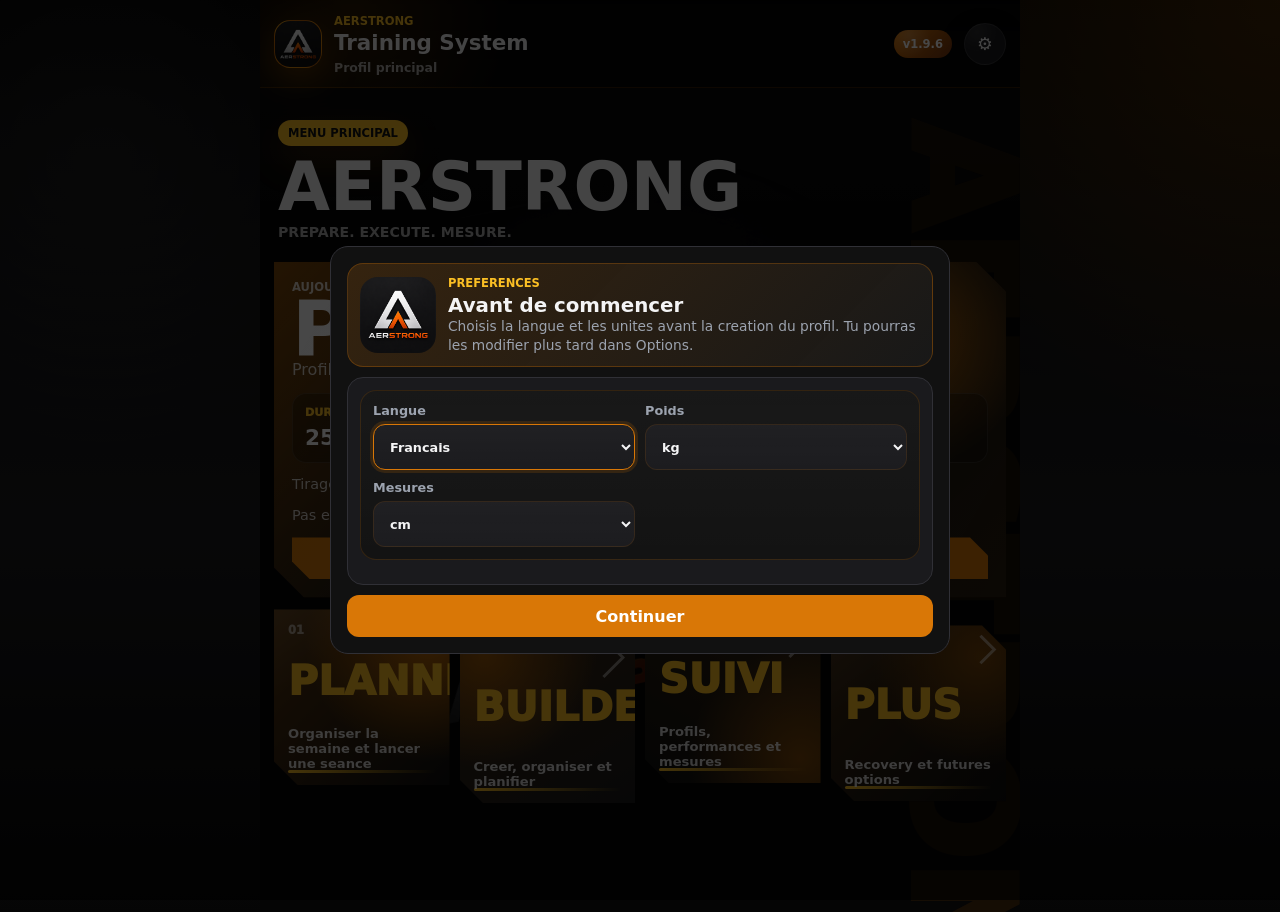
==== commit 06691cc5: "1.9.6 Track workout weights per set instead of a single exercise weight.  Use completed set weight/r" ====
--- a/github-upload/index.html
+++ b/github-upload/index.html
@@ -20,7 +20,7 @@
           <h1>Training System</h1>
           <p class="active-profile-chip" id="activeProfileName">Profil principal</p>
         </div>
-        <span class="version-badge" id="appVersionBadge">v1.9.5</span>
+        <span class="version-badge" id="appVersionBadge">v1.9.6</span>
         <button class="settings-button" id="openSettings" type="button" title="Options" aria-label="Options">⚙</button>
         <button class="icon-button" id="installButton" type="button" hidden title="Installer">Install</button>
       </header>
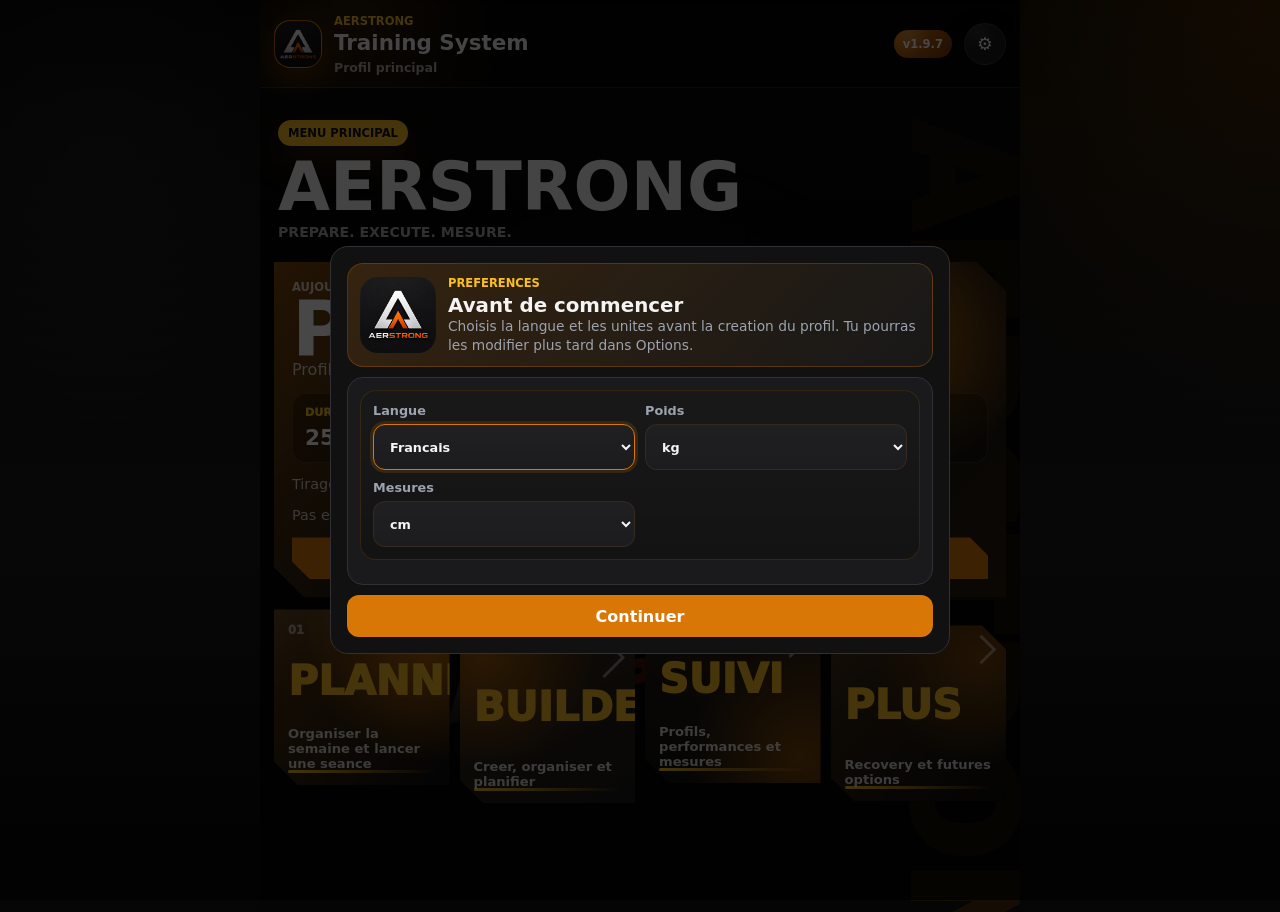
==== commit 83fbed64: "1.9.7 Add a real skip exercise action during active workouts.  Skipped exercises are removed from wo" ====
--- a/github-upload/index.html
+++ b/github-upload/index.html
@@ -20,7 +20,7 @@
           <h1>Training System</h1>
           <p class="active-profile-chip" id="activeProfileName">Profil principal</p>
         </div>
-        <span class="version-badge" id="appVersionBadge">v1.9.6</span>
+        <span class="version-badge" id="appVersionBadge">v1.9.7</span>
         <button class="settings-button" id="openSettings" type="button" title="Options" aria-label="Options">⚙</button>
         <button class="icon-button" id="installButton" type="button" hidden title="Installer">Install</button>
       </header>
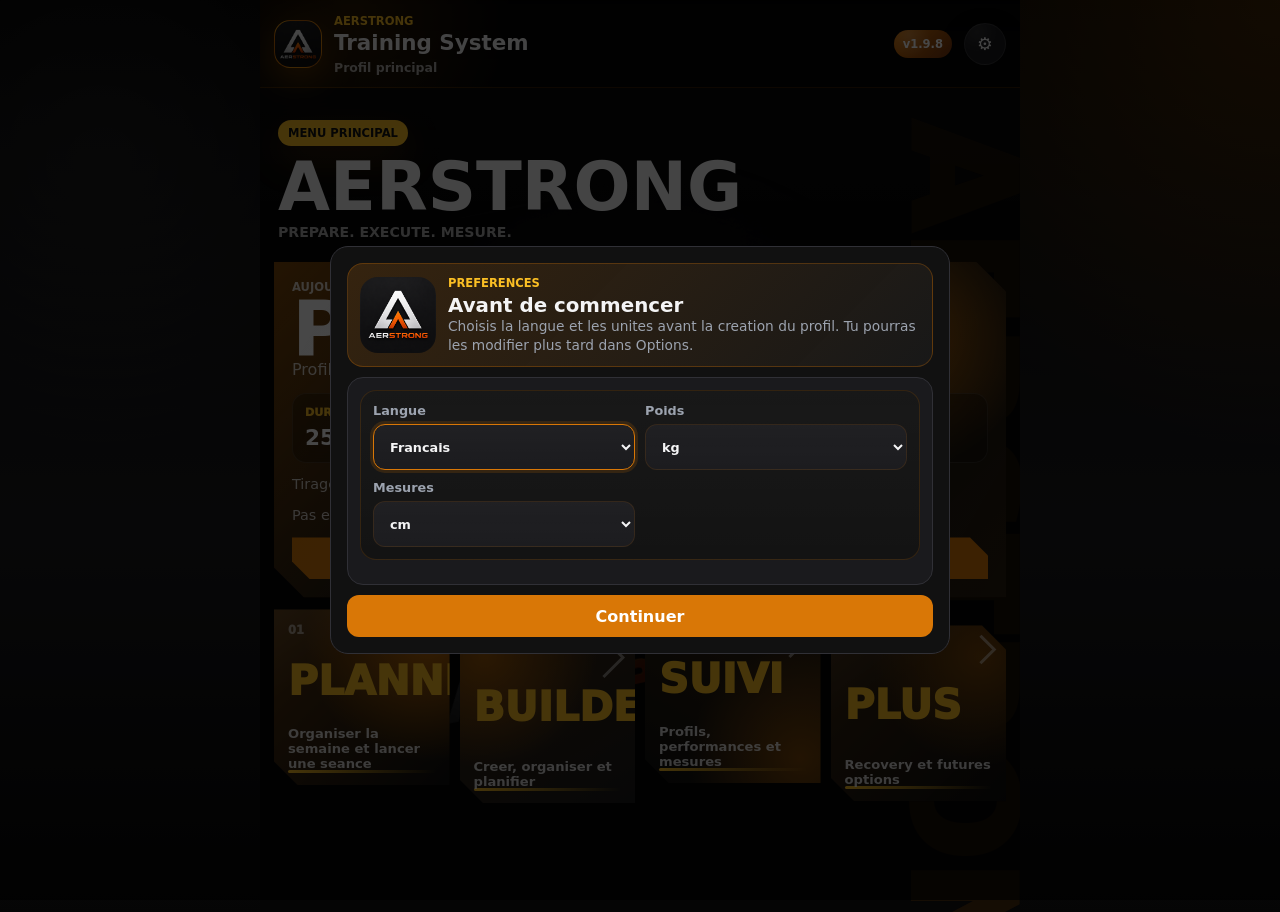
==== commit b9f51ab7: "1.9.8 Allow past workout edits to mark planned exercises as skipped.  Skipped exercises can be resto" ====
--- a/github-upload/index.html
+++ b/github-upload/index.html
@@ -20,7 +20,7 @@
           <h1>Training System</h1>
           <p class="active-profile-chip" id="activeProfileName">Profil principal</p>
         </div>
-        <span class="version-badge" id="appVersionBadge">v1.9.7</span>
+        <span class="version-badge" id="appVersionBadge">v1.9.8</span>
         <button class="settings-button" id="openSettings" type="button" title="Options" aria-label="Options">⚙</button>
         <button class="icon-button" id="installButton" type="button" hidden title="Installer">Install</button>
       </header>
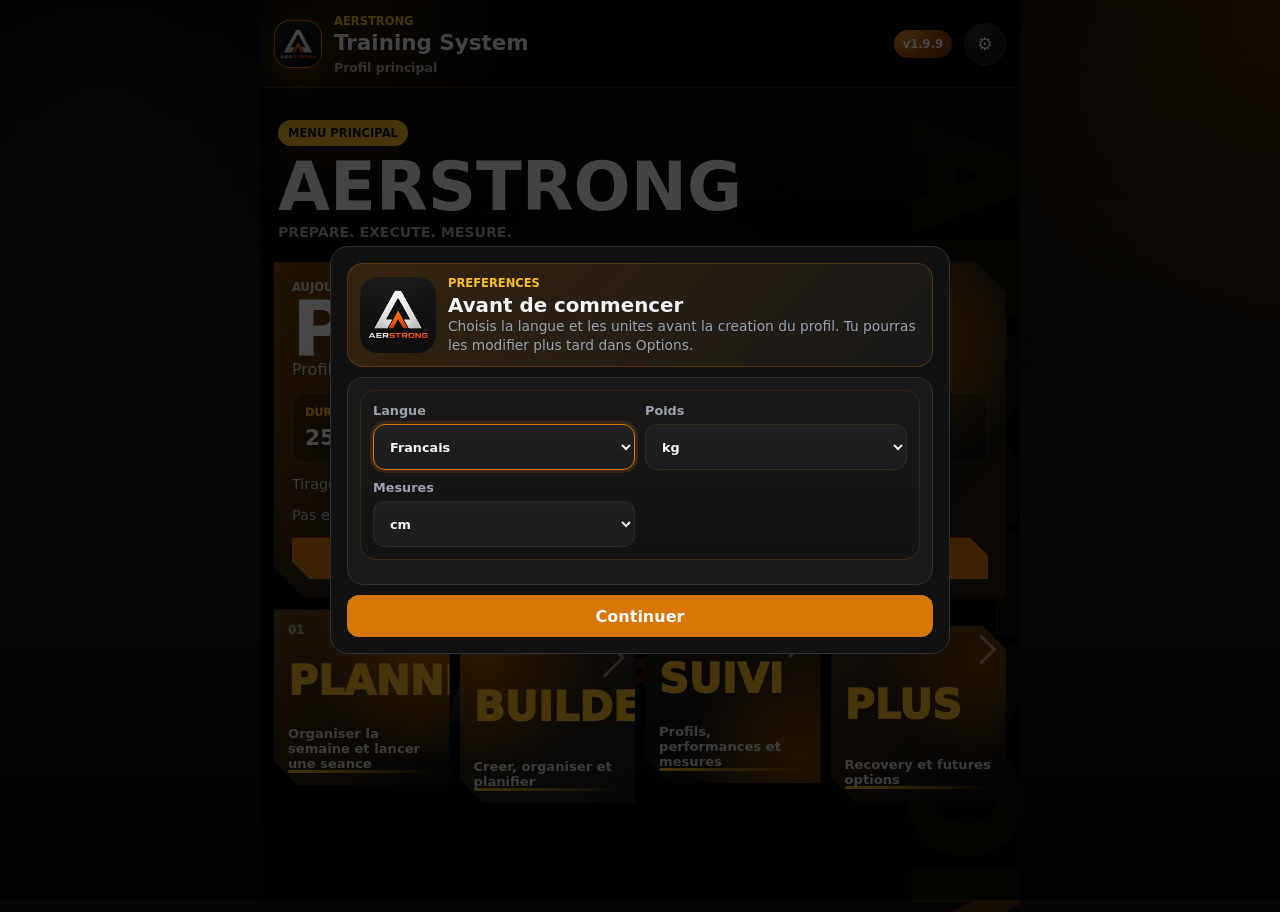
==== commit 04039152: "1.9.9 Add separator keypad buttons for workout series fields.  Stop guessing grouped weights from lo" ====
--- a/github-upload/index.html
+++ b/github-upload/index.html
@@ -20,7 +20,7 @@
           <h1>Training System</h1>
           <p class="active-profile-chip" id="activeProfileName">Profil principal</p>
         </div>
-        <span class="version-badge" id="appVersionBadge">v1.9.8</span>
+        <span class="version-badge" id="appVersionBadge">v1.9.9</span>
         <button class="settings-button" id="openSettings" type="button" title="Options" aria-label="Options">⚙</button>
         <button class="icon-button" id="installButton" type="button" hidden title="Installer">Install</button>
       </header>
--- a/github-upload/styles.css
+++ b/github-upload/styles.css
@@ -1507,6 +1507,32 @@
   min-height: 20px;
 }
 
+.series-char-pad {
+  display: grid;
+  grid-template-columns: repeat(4, minmax(0, 1fr));
+  gap: 8px;
+  margin-top: -6px;
+}
+
+.mini-key {
+  min-height: 42px;
+  border: 1px solid var(--line);
+  border-radius: 8px;
+  background: var(--panel-2);
+  color: var(--ink);
+  font-size: 1.05rem;
+  font-weight: 900;
+}
+
+.mini-key:active {
+  transform: translateY(1px);
+  border-color: var(--red);
+}
+
+.mini-key:disabled {
+  opacity: 0.35;
+}
+
 .primary-button,
 .icon-button,
 .small-button,
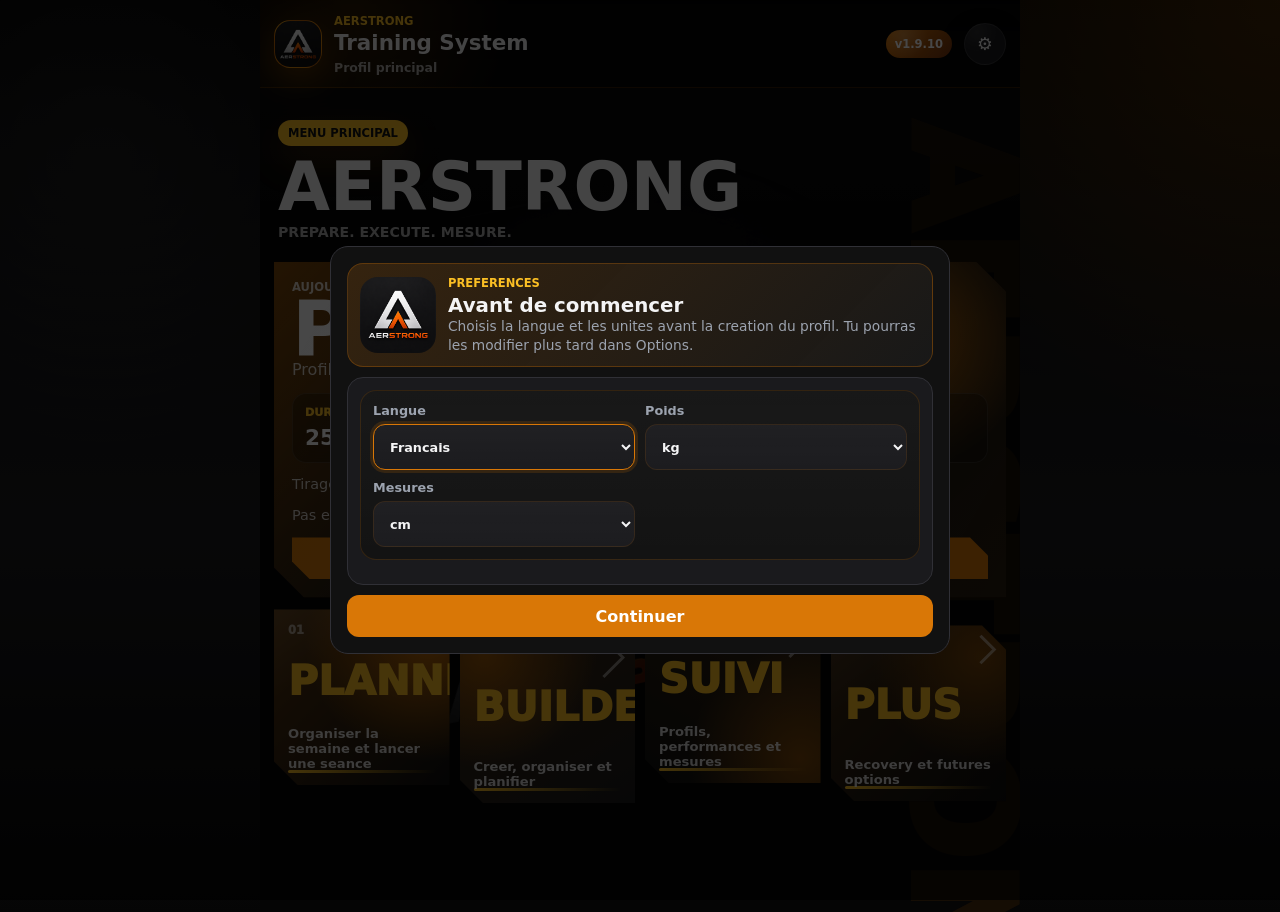
==== commit edd0dd2d: "1.9.10 Keep separator buttons from losing focus on workout series inputs.  Preserve typed separators" ====
--- a/github-upload/index.html
+++ b/github-upload/index.html
@@ -20,7 +20,7 @@
           <h1>Training System</h1>
           <p class="active-profile-chip" id="activeProfileName">Profil principal</p>
         </div>
-        <span class="version-badge" id="appVersionBadge">v1.9.9</span>
+        <span class="version-badge" id="appVersionBadge">v1.9.10</span>
         <button class="settings-button" id="openSettings" type="button" title="Options" aria-label="Options">⚙</button>
         <button class="icon-button" id="installButton" type="button" hidden title="Installer">Install</button>
       </header>
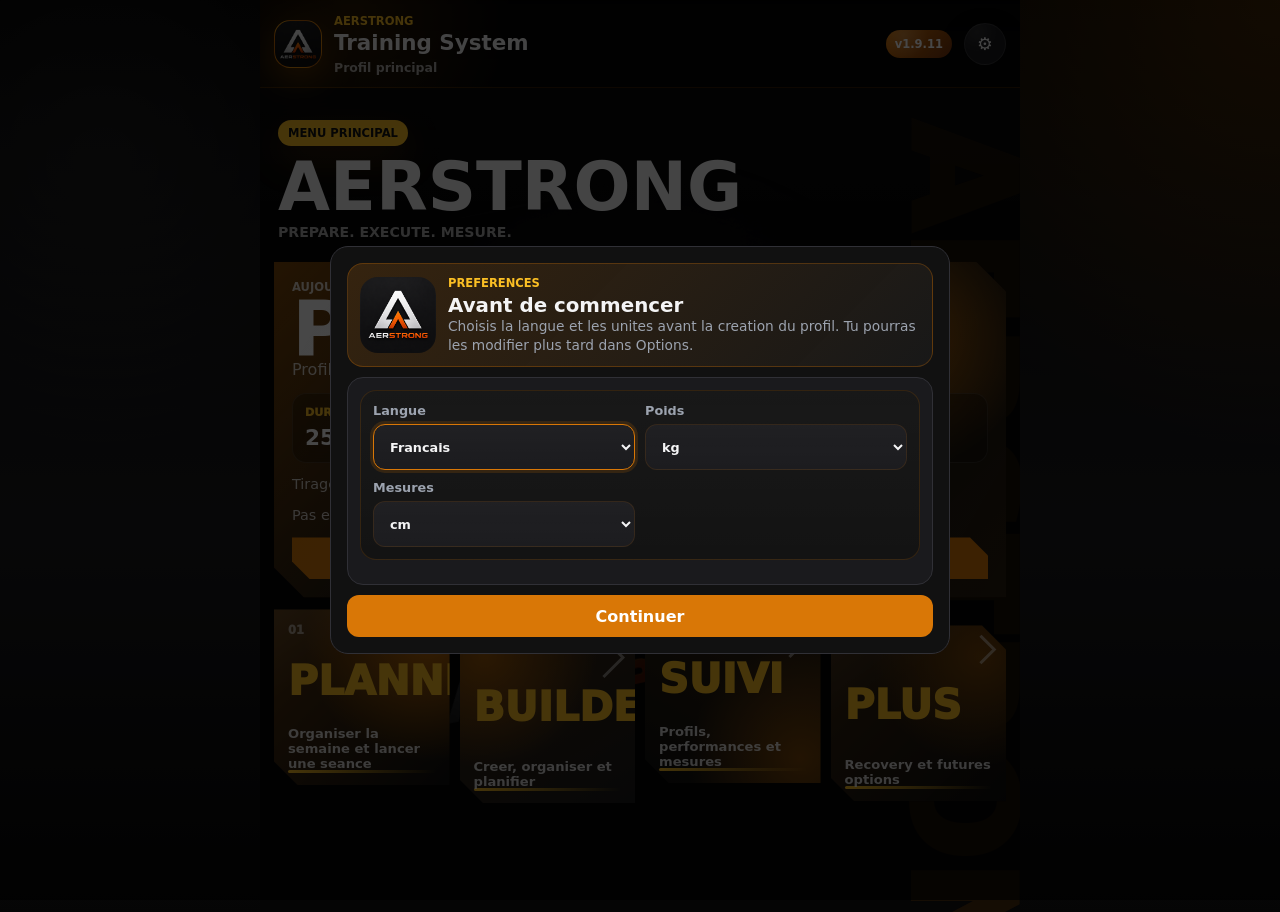
==== commit 286978ee: "1.9.11 Add cycle conversion for training models using previous workout history.  Convert loads from " ====
--- a/github-upload/index.html
+++ b/github-upload/index.html
@@ -20,7 +20,7 @@
           <h1>Training System</h1>
           <p class="active-profile-chip" id="activeProfileName">Profil principal</p>
         </div>
-        <span class="version-badge" id="appVersionBadge">v1.9.10</span>
+        <span class="version-badge" id="appVersionBadge">v1.9.11</span>
         <button class="settings-button" id="openSettings" type="button" title="Options" aria-label="Options">⚙</button>
         <button class="icon-button" id="installButton" type="button" hidden title="Installer">Install</button>
       </header>
--- a/github-upload/styles.css
+++ b/github-upload/styles.css
@@ -897,6 +897,26 @@
   font-weight: 900;
 }
 
+.conversion-preview {
+  display: grid;
+  gap: 6px;
+  padding: 10px 12px;
+  background: rgba(0, 0, 0, 0.18);
+  border: 1px solid rgba(var(--accent-rgb), 0.24);
+  border-radius: 10px;
+}
+
+.conversion-preview span {
+  margin: 0;
+  color: var(--red-2);
+}
+
+.conversion-preview small {
+  color: rgba(255, 255, 255, 0.76);
+  font-weight: 800;
+  line-height: 1.35;
+}
+
 .planner-form {
   margin-bottom: 12px;
 }
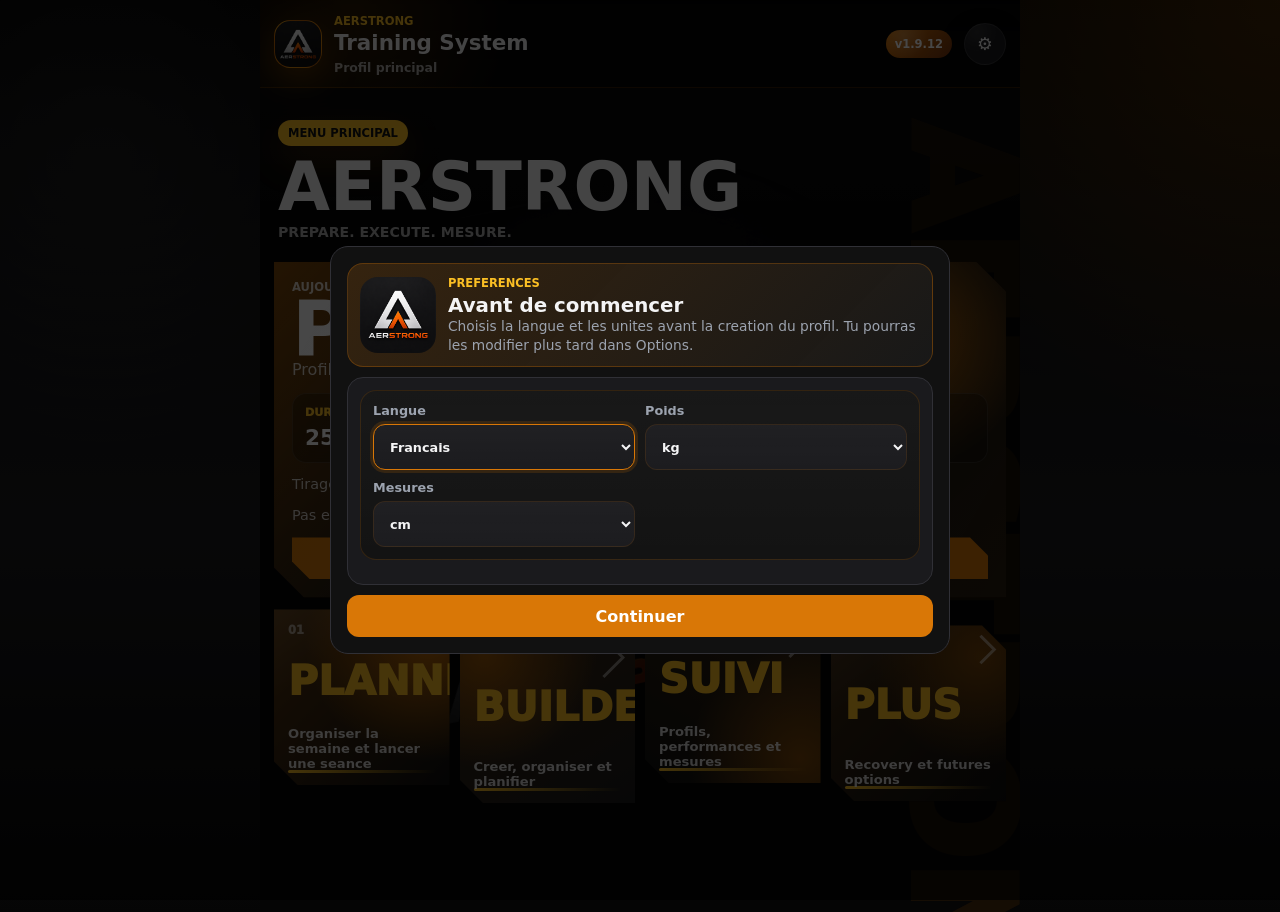
==== commit 2ec8e92f: "1.9.12 Ajout du convertisseur de cycle existant vers un objectif. Historique conserve, charges, repe" ====
--- a/github-upload/index.html
+++ b/github-upload/index.html
@@ -20,7 +20,7 @@
           <h1>Training System</h1>
           <p class="active-profile-chip" id="activeProfileName">Profil principal</p>
         </div>
-        <span class="version-badge" id="appVersionBadge">v1.9.11</span>
+        <span class="version-badge" id="appVersionBadge">v1.9.12</span>
         <button class="settings-button" id="openSettings" type="button" title="Options" aria-label="Options">⚙</button>
         <button class="icon-button" id="installButton" type="button" hidden title="Installer">Install</button>
       </header>
--- a/github-upload/styles.css
+++ b/github-upload/styles.css
@@ -888,6 +888,26 @@
   line-height: 1.4;
 }
 
+.cycle-converter-card {
+  border-color: rgba(var(--accent-rgb), 0.5);
+}
+
+.cycle-converter-fields {
+  display: grid;
+  grid-template-columns: repeat(2, minmax(0, 1fr));
+  gap: 10px;
+}
+
+.cycle-converter-fields label {
+  min-width: 0;
+}
+
+@media (max-width: 480px) {
+  .cycle-converter-fields {
+    grid-template-columns: 1fr;
+  }
+}
+
 .model-meta {
   padding: 10px 12px;
   color: var(--ink);
